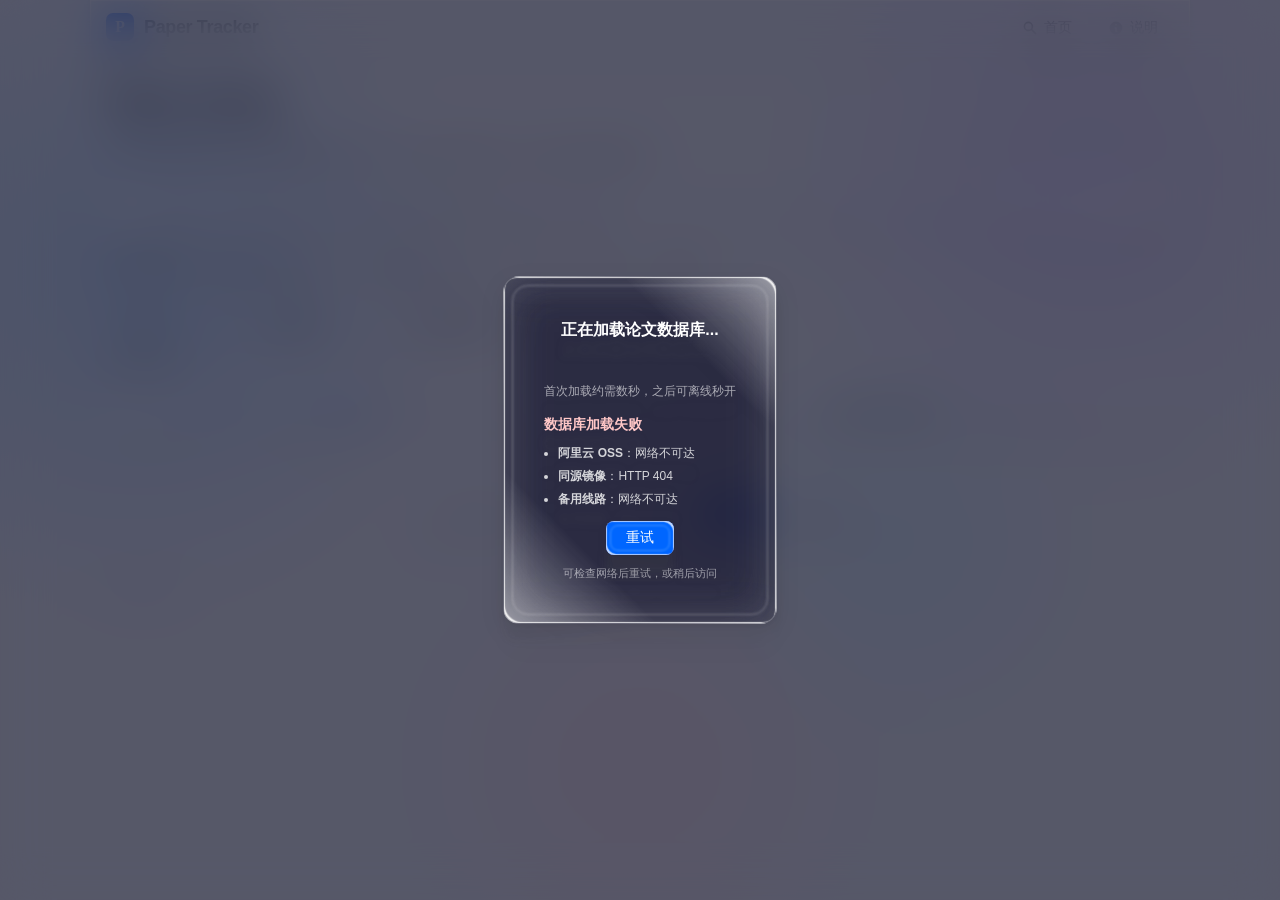
==== index.html @ 7fb20502 "ui: fix reset button layout, always show full abstracts, remove export - reset & bilingual buttons n" ====
<!doctype html>
<html lang="zh">
<head>
  <meta charset="utf-8" />
  <title>Paper Tracker</title>
  <meta name="viewport" content="width=device-width, initial-scale=1" />
  <meta name="description" content="Nature 系列期刊论文聚合检索平台" />
  <meta name="theme-color" content="#e4e9f2" media="(prefers-color-scheme: light)" />
  <meta name="theme-color" content="#0f172a" media="(prefers-color-scheme: dark)" />
  <link rel="icon" href="./favicon.svg" type="image/svg+xml" />
  <link rel="manifest" href="./manifest.webmanifest" />
  <link rel="stylesheet" href="styles.css" />
</head>
<body>
  <!-- Database Loading Overlay -->
  <div id="db-loading-overlay" class="db-loading-overlay" aria-live="assertive">
    <div class="db-loading-card">
      <div class="db-loading-spinner"></div>
      <p class="db-loading-text">正在加载论文数据库...</p>
      <p id="db-loading-progress" class="db-loading-progress"></p>
      <p class="db-loading-hint">首次加载约需数秒，之后可离线秒开</p>
      <div id="db-load-error" class="db-load-error" hidden>
        <p class="db-load-error-title">数据库加载失败</p>
        <ul id="db-load-error-list" class="db-load-error-list"></ul>
        <button id="db-retry" class="btn-primary-outline">重试</button>
        <p class="db-load-error-hint">可检查网络后重试，或稍后访问</p>
      </div>
    </div>
  </div>

  <nav class="top-nav">
    <div class="nav-brand">
      <svg class="nav-logo" viewBox="0 0 32 32" width="28" height="28" aria-hidden="true">
        <rect width="32" height="32" rx="8" fill="#2563eb"/>
        <text x="50%" y="55%" dominant-baseline="middle" text-anchor="middle"
              fill="white" font-family="Georgia,serif" font-size="18" font-weight="bold">P</text>
      </svg>
      <span class="nav-title">Paper Tracker</span>
    </div>
    <div class="nav-tabs">
      <button class="tab active" data-target="search">
        <svg class="tab-icon" viewBox="0 0 20 20" width="16" height="16" fill="currentColor">
          <path d="M8 4a4 4 0 100 8 4 4 0 000-8zM2 8a6 6 0 1110.89 3.476l4.817 4.817a1 1 0 01-1.414 1.414l-4.816-4.816A6 6 0 012 8z"/>
        </svg>
        首页
      </button>
      <button class="tab" data-target="about">
        <svg class="tab-icon" viewBox="0 0 20 20" width="16" height="16" fill="currentColor">
          <path fill-rule="evenodd" d="M18 10a8 8 0 11-16 0 8 8 0 0116 0zm-7-4a1 1 0 11-2 0 1 1 0 012 0zM9 9a1 1 0 000 2v3a1 1 0 001 1h1a1 1 0 100-2v-3a1 1 0 00-1-1H9z" clip-rule="evenodd"/>
        </svg>
        说明
      </button>
    </div>
  </nav>

  <section id="search" class="tab-content active">
    <header class="search-header">
      <div class="header-top">
        <div class="header-title-group">
          <h1 class="header-title">Paper Tracker</h1>
          <span class="header-subtitle">Nature 系列期刊论文聚合检索</span>
          <span class="header-subtitle">（基于 Nature RSS feed，数据自 2025 年 8 月 13 日起持续更新，暂不包含更早期文献。）</span>
        </div>
        <div class="header-actions">
          <div id="db-updated" class="db-updated" aria-live="polite"></div>
        </div>
      </div>

      <div class="controls">
        <!-- Row 1: Search Input -->
        <div class="row row-search">
          <div class="search-input-wrapper">
            <svg class="search-icon" viewBox="0 0 20 20" width="18" height="18" fill="#94a3b8">
              <path d="M8 4a4 4 0 100 8 4 4 0 000-8zM2 8a6 6 0 1110.89 3.476l4.817 4.817a1 1 0 01-1.414 1.414l-4.816-4.816A6 6 0 012 8z"/>
            </svg>
            <input id="q" type="search" placeholder="搜索论文：标题、摘要、DOI（多个关键词用空格或逗号分隔，取交集）" />
            <button id="reset" class="btn-reset" title="清空关键词" aria-label="清空关键词">
              <svg viewBox="0 0 20 20" width="16" height="16" fill="currentColor">
                <path fill-rule="evenodd" d="M10 18a8 8 0 100-16 8 8 0 000 16zM8.707 7.293a1 1 0 00-1.414 1.414L8.586 10l-1.293 1.293a1 1 0 101.414 1.414L10 11.414l1.293 1.293a1 1 0 001.414-1.414L11.414 10l1.293-1.293a1 1 0 00-1.414-1.414L10 8.586 8.707 7.293z" clip-rule="evenodd"/>
              </svg>
            </button>
          </div>
        </div>

        <!-- Row 2: Date Filters -->
        <div class="row row-date">
          <span class="filter-hint">发表日期区间</span>
          <div class="filter-date-group">
            <input id="date_from" type="date" aria-label="起始日期" />
            <span class="date-separator">&mdash;</span>
            <input id="date_to" type="date" aria-label="终止日期" />
          </div>
          <div class="quick-range" role="group" aria-label="快捷时间筛选">
            <button class="btn range-btn" data-range="3d">近3天</button>
            <button class="btn range-btn" data-range="7d">近7天</button>
            <button class="btn range-btn" data-range="30d">近30天</button>
          </div>
        </div>

        <!-- Row 3: Select Filters -->
        <div class="row row-filters">
          <select id="journal" class="filter-select">
            <option value="">全部期刊</option>
          </select>
          <select id="type-selector" class="filter-select">
            <option value="">全部类型</option>
          </select>
          <select id="sort" class="filter-select" aria-label="排序方式">
            <option value="date-desc">最新发表在前</option>
            <option value="date-asc">最早发表在前</option>
          </select>
        </div>

        <!-- Row 4: Tag Filters -->
        <div class="row row-tags">
          <span class="filter-hint">按 tag 筛选：</span>
          <div id="tag-buttons" class="tag-buttons" role="group" aria-label="tag 筛选（可多选）"></div>
        </div>

        <!-- Row 5: Reset + Bilingual -->
        <div class="row row-reset">
          <button id="bilingual-toggle-float" class="btn-bilingual-full" aria-pressed="false" title="切换中英双语显示">
            <svg viewBox="0 0 20 20" width="16" height="16" fill="currentColor">
              <path d="M7.75 2a.75.75 0 01.75.75V7h4.5a.75.75 0 010 1.5h-4.5v1.25a.75.75 0 01-1.5 0V8.5H2.75a.75.75 0 010-1.5H7V2.75A.75.75 0 017.75 2zm4.5 9a.75.75 0 01.75.75V17h1.25a.75.75 0 010 1.5H13.5v1.25a.75.75 0 01-1.5 0V18.5H11a.75.75 0 010-1.5h1v-5.25a.75.75 0 01.75-.75z"/>
            </svg>
            <span>双语：关</span>
          </button>
          <button id="reset-all" class="btn-reset-all" title="清空所有筛选条件">重置所有筛选条件</button>
        </div>
      </div>
    </header>

    <main>
      <div id="stats"></div>
      <div id="list"></div>
      <div id="search-loading" class="search-loading" hidden>
        <div class="search-loading-spinner"></div>
      </div>
      <div id="empty-state" class="empty-state" hidden>
        <svg class="empty-state-icon" viewBox="0 0 64 64" width="64" height="64">
          <circle cx="32" cy="28" r="16" fill="none" stroke="#94a3b8" stroke-width="2"/>
          <line x1="44" y1="40" x2="56" y2="52" stroke="#94a3b8" stroke-width="2" stroke-linecap="round"/>
          <line x1="24" y1="28" x2="40" y2="28" stroke="#94a3b8" stroke-width="2" stroke-linecap="round"/>
        </svg>
        <p class="empty-state-title">未找到匹配的论文</p>
        <p class="empty-state-hint">请尝试调整关键词、日期范围或筛选项</p>
        <button id="empty-reset" class="btn-primary-outline">重置筛选条件</button>
      </div>
      <div class="pager" role="navigation" aria-label="分页导航">
        <button id="prev" class="pager-btn" aria-label="上一页">
          <svg viewBox="0 0 20 20" width="16" height="16" fill="currentColor">
            <path fill-rule="evenodd" d="M12.707 5.293a1 1 0 010 1.414L9.414 10l3.293 3.293a1 1 0 01-1.414 1.414l-4-4a1 1 0 010-1.414l4-4a1 1 0 011.414 0z" clip-rule="evenodd"/>
          </svg>
          上一页
        </button>
        <div class="pager-info">
          <span id="pageinfo">第 1 页</span>
          <span id="pagecount">/ 共 1 页</span>
        </div>
        <div class="pager-goto">
          <input id="goto-page" type="number" min="1" step="1" placeholder="页码" aria-label="输入页码" />
          <button id="goto-btn" class="pager-goto-btn">跳转</button>
        </div>
        <button id="next" class="pager-btn" aria-label="下一页">
          下一页
          <svg viewBox="0 0 20 20" width="16" height="16" fill="currentColor">
            <path fill-rule="evenodd" d="M7.293 14.707a1 1 0 010-1.414L10.586 10 7.293 6.707a1 1 0 011.414-1.414l4 4a1 1 0 010 1.414l-4 4a1 1 0 01-1.414 0z" clip-rule="evenodd"/>
          </svg>
        </button>
      </div>
    </main>
  </section>

  <section id="about" class="tab-content">
    <header class="search-header">
      <h1 class="header-title">说明</h1>
    </header>
    <main class="about-main">

      <p><strong>Paper Tracker</strong> 是一个快速浏览最新学术论文的平台。</p>

      <p>后台每天 06:00 自动检查目标期刊的 <code>RSS</code> 订阅，抓取、翻译新论文并写入数据库（压缩后约 9 MB）。</p>

      <p>标题和摘要的翻译由 <code>qwen-flash</code> 模型完成（<code>https://dashscope.aliyuncs.com/compatible-mode/v1</code>）。</p>

      <p>数据获取与更新机制开源于 <a href="https://github.com/hehuifeng/Nature_task_generate">hehuifeng/Nature_task_generate</a>，站点代码在 <a href="https://github.com/hehuifeng/rss_site">hehuifeng/rss_site</a>。数据库经阿里云 OSS 分发，浏览器本地缓存，支持离线访问。</p>

      <p>您可以通过关键词、期刊、日期、标签等条件检索，支持中英双语显示，筛选状态可分享（见地址栏）。</p>

      <h2>每天检查的 RSS 列表</h2>

      <ul class="feed-list">
        <li>Nature: <code>https://www.nature.com/nature.rss</code></li>
        <li>Nature Cancer: <code>https://www.nature.com/natcancer.rss</code></li>
        <li>Nature Methods: <code>https://www.nature.com/nmeth.rss</code></li>
        <li>Nature Protocols: <code>https://www.nature.com/nprot.rss</code></li>
        <li>Nature Biotechnology: <code>https://www.nature.com/nbt.rss</code></li>
        <li>Nature communications: <code>https://www.nature.com/ncomms.rss</code></li>
        <li>Nature Machine Intelligence: <code>https://www.nature.com/natmachintell.rss</code></li>
        <li>Nature Computational Science: <code>https://www.nature.com/natcomputsci.rss</code></li>
        <li>Nature Reviews Molecular Cell Biology: <code>https://www.nature.com/nrm.rss</code></li>
        <li>Nature Reviews Genetics: <code>https://www.nature.com/nrg.rss</code></li>
        <li>Nature Reviews Cancer: <code>https://www.nature.com/nrc.rss</code></li>
      </ul>
      <p>（如果您有感兴趣的其他期刊的 RSS 源，欢迎提交 <a href="https://github.com/hehuifeng/rss_site/issues">issue</a>）</p>

      <h2>标签与关键词</h2>
      <p class="tag-note">系统会根据标题与摘要中的关键词自动生成标签，用于初步分类与筛选。由于采用自动匹配，标签仅供参考，不能替代人工精细标注。</p>

      <ul class="tag-keys">
        <li><strong>生命科学：</strong>
          <pre class="keywords">genome; genomic; transcriptome; metagenome; proteome; cellular; stem cell; tissue; organ; neuron; neuro; protein; rna; mrna; dna; immun; immune; immunology; virus; viral; cancer; tumor; oncology; pathway; biology; biological; biomed; biomedical; life science; biochemistry; molecular; clinical trial; patient; disease; therapy</pre>
        </li>
        <li><strong>人工智能：</strong>
          <pre class="keywords">ai; artificial intelligence; machine learning; ml; deep learning; dl; neural network; cnn; rnn; gan; gpt; transformer; bert; llm; foundation model; reinforcement learning; rl; q-learning; self-supervised; supervised learning; unsupervised learning; few-shot; zero-shot; transfer learning; representation learning; backpropagation; computer vision; image recognition; object detection; segmentation; natural language processing; nlp; language model; speech recognition; recommendation system; knowledge graph; ai agent; autonomous; multi-agent</pre>
        </li>
        <li><strong>3D打印和增材制造：</strong>
          <pre class="keywords">3d print; 3d-print; additive manufacturing; rapid prototyping; fused deposition modeling; fdm; fused filament fabrication; fff; stereolithography; sla; selective laser sintering; sls; powder bed; binder jetting; direct energy deposition; ded; electron beam melting; ebm; inkjet printing; bioprinting; bio-printing; extrusion printing; laser melting; metal printing; metal additive</pre>
        </li>
      </ul>

      <h2>快捷键</h2>
      <p class="tag-note"><code>/</code> 聚焦搜索框 · <code>←</code> / <code>→</code> 翻页 · <code>Esc</code> 之外的键盘习惯与浏览器一致</p>
    </main>
  </section>

  <footer>
    <div id="site-stats" class="site-stats" aria-live="polite">正在加载统计...</div>
  </footer>

  <!-- 回到顶部按钮（滚动后出现） -->
  <button id="back-to-top" class="fab fab-top" aria-label="回到顶部">
    <svg viewBox="0 0 20 20" width="18" height="18" fill="currentColor">
      <path fill-rule="evenodd" d="M14.707 12.707a1 1 0 01-1.414 0L10 9.414l-3.293 3.293a1 1 0 01-1.414-1.414l4-4a1 1 0 011.414 0l4 4a1 1 0 010 1.414z" clip-rule="evenodd"/>
    </svg>
  </button>

  <script src="./sql-wasm.js"></script>
  <script src="app.js"></script>
  <script>
    document.querySelectorAll('.tab').forEach(btn => {
      btn.addEventListener('click', () => {
        document.querySelectorAll('.tab').forEach(b => b.classList.remove('active'));
        btn.classList.add('active');
        document.querySelectorAll('.tab-content').forEach(sec => sec.classList.remove('active'));
        const target = document.getElementById(btn.dataset.target);
        if (target) target.classList.add('active');
        // tab 状态进 URL(由 runSearch 的收口同步负责 query,这里仅切换后触发一次回写)
        if (typeof window.__syncTab === 'function') window.__syncTab();
      });
    });
  </script>
  <script>
    // Service Worker:壳与数据库缓存(离线可用/回访秒开)
    if ('serviceWorker' in navigator) {
      navigator.serviceWorker.register('./sw.js').catch(() => {});
      navigator.serviceWorker.addEventListener('message', (e) => {
        if (e.data && e.data.type === 'PT_DB_UPDATED') window.__showDbUpdateToast && window.__showDbUpdateToast();
      });
    }
  </script>
</body>
</html>
---- styles.css ----
/* ===== Design Tokens ===== */
:root {
  --maxw: 1100px;
  --radius-sm: 8px;
  --radius-md: 12px;
  --radius-lg: 16px;
  --radius-pill: 999px;

  /* Primary */
  --primary: #2563eb;
  --primary-light: #3b82f6;
  --primary-dark: #1d4ed8;
  --primary-bg: rgba(37,99,235,0.12);
  --primary-border: rgba(59,130,246,0.35);

  /* Neutral */
  --text-primary: #1e293b;
  --text-secondary: #475569;
  --text-tertiary: #94a3b8;

  /* Glass Core */
  --glass-blur: 24px;
  --glass-blur-sm: 18px;
  --glass-blur-card: 14px;   /* 列表卡片用更轻的模糊,降低移动端合成开销 */
  --glass-gradient: linear-gradient(
    45deg,
    rgba(255,255,255,0.45) 0%,
    transparent 25%,
    transparent 75%,
    rgba(255,255,255,0.45) 100%
  );
  --glass-surface: rgba(255,255,255,0.7);
  --glass-shadow-diagonal:
    inset 2px -2px 1px -1px rgba(255,255,255,0.7),
    inset -2px 2px 1px -1px rgba(255,255,255,0.7),
    inset 6px -6px 1px -6px rgba(255,255,255,0.25),
    inset -6px 6px 1px -6px rgba(255,255,255,0.25),
    inset 0 0 3px rgba(0,0,0,0.15),
    0 4px 12px rgba(0,0,0,0.06),
    0 1px 3px rgba(0,0,0,0.04);
  --glass-shadow-hover:
    inset 2px -2px 1px -1px rgba(255,255,255,0.8),
    inset -2px 2px 1px -1px rgba(255,255,255,0.8),
    inset 6px -6px 1px -6px rgba(255,255,255,0.35),
    inset -6px 6px 1px -6px rgba(255,255,255,0.35),
    inset 0 0 2px rgba(0,0,0,0.1),
    0 8px 24px rgba(0,0,0,0.1),
    0 2px 6px rgba(0,0,0,0.05);
  --glass-border: 1px double rgba(255,255,255,0.25);
  --glass-border-light: 1px double rgba(255,255,255,0.45);
  --glass-filter: drop-shadow(0 20px 4px rgba(80,80,80,0.1)) saturate(1.3);
  --focus-border: rgba(37,99,235,0.45);

  /* Functional */
  --success: #059669;
  --warning: #d97706;
  --error: #dc2626;

  /* Transitions */
  --transition-fast: 150ms ease;
  --transition-base: 200ms ease;
  --transition-slow: 300ms ease;
}

/* ===== Reset & Base ===== */
* { box-sizing: border-box; }
html, body { height: 100%; }
body {
  margin: 0;
  font-family: -apple-system, BlinkMacSystemFont, "Segoe UI", Roboto, Helvetica, Arial,
               "PingFang SC", "Hiragino Sans GB", "Microsoft YaHei", sans-serif;
  color: var(--text-primary);
  background: #e4e9f2;
  background-image:
    radial-gradient(ellipse 500px 500px at 10% 30%, rgba(147,197,253,0.5) 0%, transparent 70%),
    radial-gradient(ellipse 450px 450px at 85% 20%, rgba(196,181,253,0.45) 0%, transparent 70%),
    radial-gradient(ellipse 350px 350px at 50% 85%, rgba(252,205,218,0.35) 0%, transparent 70%),
    radial-gradient(ellipse 300px 300px at 70% 60%, rgba(167,223,250,0.3) 0%, transparent 70%);
  background-attachment: fixed;
  line-height: 1.6;
  -webkit-font-smoothing: antialiased;
  -moz-osx-font-smoothing: grayscale;
}

/* ===== Top Navigation ===== */
.top-nav {
  position: sticky;
  top: 0;
  z-index: 100;
  display: flex;
  align-items: center;
  justify-content: space-between;
  padding: 0 16px;
  height: 56px;
  background: linear-gradient(
    45deg,
    rgba(255,255,255,0.3) 0%,
    transparent 25%,
    transparent 75%,
    rgba(255,255,255,0.3) 100%
  );
  backdrop-filter: blur(28px);
  -webkit-backdrop-filter: blur(28px);
  border: none;
  border-bottom: 1px solid rgba(255,255,255,0.2);
  box-shadow:
    inset 2px -2px 1px -1px rgba(255,255,255,0.8),
    inset -2px 2px 1px -1px rgba(255,255,255,0.8),
    inset 6px -6px 1px -6px rgba(255,255,255,0.3),
    inset -6px 6px 1px -6px rgba(255,255,255,0.3),
    inset 0 0 1px rgba(0,0,0,0.1),
    0 2px 8px rgba(0,0,0,0.06);
  filter: var(--glass-filter);
  max-width: var(--maxw);
  margin: 0 auto;
}
.nav-brand {
  display: flex;
  align-items: center;
  gap: 10px;
}
.nav-logo { flex-shrink: 0; }
.nav-title {
  font-size: 18px;
  font-weight: 700;
  color: var(--text-primary);
  letter-spacing: -0.02em;
}
.nav-tabs { display: flex; gap: 4px; }
.tab {
  display: inline-flex;
  align-items: center;
  gap: 6px;
  background: transparent;
  border: none;
  padding: 8px 16px;
  font-size: 14px;
  font-weight: 500;
  cursor: pointer;
  border-radius: var(--radius-sm);
  color: var(--text-secondary);
  transition: color var(--transition-fast), background var(--transition-fast);
}
.tab:hover {
  color: var(--text-primary);
  background: rgba(255,255,255,0.08);
}
.tab.active {
  color: var(--text-primary);
  background: rgba(255,255,255,0.12);
}
.tab-icon {
  width: 16px;
  height: 16px;
  opacity: 0.6;
}
.tab.active .tab-icon { opacity: 1; }

.tab-content { display: none; }
.tab-content.active { display: block; }

/* ===== About Page ===== */
.about-main {
  max-width: var(--maxw);
  margin: 0 auto;
  padding: 24px 16px;
  line-height: 1.7;
  color: var(--text-secondary);
}
.about-main p { margin-bottom: 1em; }
.about-main h2 {
  font-size: 16px;
  font-weight: 600;
  color: var(--text-primary);
  margin: 28px 0 8px;
}
.about-main ul {
  margin: 0 0 1em 1.2em;
  padding-left: 1.2em;
}
.about-main .tag-note {
  font-size: 14px;
  color: var(--text-tertiary);
  margin-bottom: 8px;
}
.about-main pre.keywords {
  white-space: pre-wrap;
  word-break: break-word;
  background: var(--glass-gradient);
  backdrop-filter: blur(var(--glass-blur-sm));
  -webkit-backdrop-filter: blur(var(--glass-blur-sm));
  padding: 10px 12px;
  border-radius: var(--radius-sm);
  font-size: 13px;
  margin-top: 4px;
  border: var(--glass-border);
  box-shadow:
    inset 1px -1px 1px -1px rgba(255,255,255,0.7),
    inset -1px 1px 1px -1px rgba(255,255,255,0.7),
    inset 0 0 1px rgba(0,0,0,0.08),
    0 2px 6px rgba(0,0,0,0.05);
  filter: var(--glass-filter);
}
.about-main ul.tag-keys > li { margin-bottom: 12px; }

/* ===== Search Header ===== */
.search-header {
  max-width: var(--maxw);
  margin: 0 auto;
  padding: 24px 16px 0;
}
.header-top {
  display: flex;
  align-items: flex-end;
  justify-content: space-between;
  gap: 16px;
  margin-bottom: 20px;
}
.header-title-group {
  display: flex;
  flex-direction: column;
  gap: 4px;
}
.header-title {
  margin: 0;
  font-size: 28px;
  font-weight: 800;
  color: var(--text-primary);
  letter-spacing: -0.03em;
  line-height: 1.2;
}
.header-subtitle {
  font-size: 14px;
  color: var(--text-secondary);
  font-weight: 400;
}
.db-updated {
  color: var(--text-secondary);
  font-size: 12px;
  white-space: nowrap;
  flex-shrink: 0;
}
.today-badge {
  display: inline-block;
  margin-left: 6px;
  padding: 1px 8px;
  border-radius: var(--radius-pill);
  background: rgba(5,150,105,0.12);
  color: var(--success);
  font-size: 11px;
  font-weight: 600;
}

/* ===== Controls Layout ===== */
.controls {
  display: flex;
  flex-direction: column;
  gap: 14px;
}

/* Row 1: Search Input */
.search-input-wrapper {
  position: relative;
  display: flex;
  align-items: center;
}
.search-icon {
  position: absolute;
  left: 14px;
  pointer-events: none;
  flex-shrink: 0;
}
.search-input-wrapper #q {
  width: 100%;
  height: 48px;
  padding: 0 44px 0 42px;
  font-size: 15px;
  background: var(--glass-gradient);
  backdrop-filter: blur(var(--glass-blur-sm));
  -webkit-backdrop-filter: blur(var(--glass-blur-sm));
  color: var(--text-primary);
  border: var(--glass-border);
  border-radius: var(--radius-md);
  box-shadow: var(--glass-shadow-diagonal);
  filter: var(--glass-filter);
  transition: border-color var(--transition-fast), box-shadow var(--transition-fast);
}
/* 隐藏 WebKit 原生清除按钮(与自定义 #reset 重叠) */
.search-input-wrapper #q::-webkit-search-cancel-button,
.search-input-wrapper #q::-webkit-search-decoration {
  -webkit-appearance: none;
  appearance: none;
  display: none;
}
.search-input-wrapper #q:focus {
  outline: none;
  border-color: var(--focus-border);
  box-shadow: var(--glass-shadow-hover);
}
.search-input-wrapper #q::placeholder {
  color: var(--text-tertiary);
}
.btn-reset {
  position: absolute;
  right: 8px;
  width: 32px;
  height: 32px;
  border: none;
  border-radius: var(--radius-sm);
  background: transparent;
  color: var(--text-tertiary);
  cursor: pointer;
  display: flex;
  align-items: center;
  justify-content: center;
  transition: background var(--transition-fast), color var(--transition-fast);
}
.btn-reset:hover {
  background: rgba(255,255,255,0.2);
  color: var(--text-secondary);
}

/* Row 2: Filters */
.row-filters {
  display: flex;
  flex-wrap: wrap;
  gap: 10px;
  align-items: center;
}
.filter-select {
  height: 40px;
  padding: 0 32px 0 12px;
  font-size: 13px;
  background: var(--glass-gradient);
  backdrop-filter: blur(var(--glass-blur-sm));
  -webkit-backdrop-filter: blur(var(--glass-blur-sm));
  color: var(--text-primary);
  cursor: pointer;
  appearance: none;
  background-image: url("data:image/svg+xml,%3Csvg xmlns='http://www.w3.org/2000/svg' width='12' height='12' viewBox='0 0 20 20' fill='%2394a3b8'%3E%3Cpath fill-rule='evenodd' d='M5.293 7.293a1 1 0 011.414 0L10 10.586l3.293-3.293a1 1 0 111.414 1.414l-4 4a1 1 0 01-1.414 0l-4-4a1 1 0 010-1.414z' clip-rule='evenodd'/%3E%3C/svg%3E");
  background-repeat: no-repeat;
  background-position: right 10px center;
  min-width: 140px;
  border: var(--glass-border);
  border-radius: var(--radius-sm);
  box-shadow: var(--glass-shadow-diagonal);
  filter: var(--glass-filter);
  transition: border-color var(--transition-fast), box-shadow var(--transition-fast);
}
.filter-select:focus {
  outline: none;
  border-color: var(--focus-border);
  box-shadow: var(--glass-shadow-hover);
}

.filter-date-group {
  display: inline-flex;
  align-items: center;
  gap: 6px;
}
.filter-date-group input[type="date"] {
  height: 40px;
  padding: 0 10px;
  font-size: 13px;
  background: var(--glass-gradient);
  backdrop-filter: blur(var(--glass-blur-sm));
  -webkit-backdrop-filter: blur(var(--glass-blur-sm));
  color: var(--text-primary);
  font-variant-numeric: tabular-nums;
  border: var(--glass-border);
  border-radius: var(--radius-sm);
  box-shadow: var(--glass-shadow-diagonal);
  filter: var(--glass-filter);
  transition: border-color var(--transition-fast), box-shadow var(--transition-fast);
}
.filter-date-group input[type="date"]:focus {
  outline: none;
  border-color: var(--focus-border);
  box-shadow: var(--glass-shadow-hover);
}
.date-separator {
  color: var(--text-secondary);
  font-size: 14px;
}

.quick-range { display: inline-flex; gap: 8px; flex-wrap: nowrap; }
.range-btn {
  height: 40px !important;
  padding: 0 14px !important;
  font-size: 13px !important;
  line-height: 38px !important;
  border-radius: var(--radius-sm) !important;
  background: var(--glass-gradient) !important;
  backdrop-filter: blur(var(--glass-blur-sm)) !important;
  -webkit-backdrop-filter: blur(var(--glass-blur-sm)) !important;
  border: var(--glass-border) !important;
  color: var(--text-secondary) !important;
  white-space: nowrap;
  box-shadow: var(--glass-shadow-diagonal) !important;
  filter: var(--glass-filter) !important;
  transition: all var(--transition-fast) !important;
  position: relative;
}
.range-btn::after {
  content: '' !important;
  position: absolute !important;
  inset: 4px !important;
  border-radius: inherit !important;
  border: 1px solid rgba(255,255,255,0.15) !important;
  filter: blur(1px) !important;
  pointer-events: none !important;
}
.range-btn:hover {
  background: linear-gradient(45deg,
    rgba(37,99,235,0.12) 0%,
    rgba(37,99,235,0.06) 25%,
    rgba(37,99,235,0.06) 75%,
    rgba(37,99,235,0.12) 100%) !important;
  border-color: var(--primary-border) !important;
  color: var(--primary) !important;
}
.range-btn:active,
.range-btn.active {
  background: var(--primary) !important;
  border: none !important;
  color: #fff !important;
  box-shadow:
    inset 2px -2px 1px -1px rgba(255,255,255,0.5),
    inset -2px 2px 1px -1px rgba(255,255,255,0.5),
    inset 0 0 1px rgba(0,0,0,0.2),
    0 4px 12px rgba(37,99,235,0.3) !important;
}

/* Row 3: Tag buttons */
.row-tags {
  display: flex;
  flex-wrap: wrap;
  align-items: center;
  gap: 8px;
}
.tag-buttons {
  display: flex;
  flex-wrap: wrap;
  gap: 8px;
}
.tag-btn {
  border-radius: var(--radius-pill);
  border: var(--glass-border);
  background: var(--glass-gradient);
  backdrop-filter: blur(var(--glass-blur-sm));
  -webkit-backdrop-filter: blur(var(--glass-blur-sm));
  padding: 7px 16px;
  min-width: 56px;
  display: inline-flex;
  align-items: center;
  justify-content: center;
  font-size: 13px;
  font-weight: 500;
  line-height: normal;
  color: var(--text-secondary);
  box-shadow: var(--glass-shadow-diagonal);
  filter: var(--glass-filter);
  transition: all var(--transition-fast);
  position: relative;
}
.tag-btn::after {
  content: '';
  position: absolute;
  inset: 4px;
  border-radius: inherit;
  border: 1px solid rgba(255,255,255,0.25);
  filter: blur(1px);
  pointer-events: none;
}
.tag-btn:hover {
  border-color: var(--tag-bg, var(--primary-border));
  color: var(--text-primary);
  transform: translateY(-1px);
  box-shadow: var(--glass-shadow-hover);
}
.tag-btn.is-active {
  border: none;
  background: var(--tag-bg);
  backdrop-filter: none;
  color: #fff;
  box-shadow:
    inset 2px -2px 1px -1px rgba(255,255,255,0.45),
    inset -2px 2px 1px -1px rgba(255,255,255,0.45),
    inset 0 0 2px rgba(0,0,0,0.2),
    0 4px 12px rgba(0,0,0,0.18);
  filter: none;
}
.tag-btn.is-active::after { display: none; }
.tag-btn.is-active:hover {
  transform: translateY(-1px);
  box-shadow:
    inset 2px -2px 1px -1px rgba(255,255,255,0.45),
    inset -2px 2px 1px -1px rgba(255,255,255,0.45),
    inset 0 0 2px rgba(0,0,0,0.2),
    0 6px 16px rgba(0,0,0,0.22);
}

/* ===== Results ===== */
main {
  max-width: var(--maxw);
  margin: 0 auto;
  padding: 0 16px;
}
#stats {
  color: var(--text-secondary);
  font-size: 13px;
  font-weight: 500;
  margin-top: 16px;
}
#list {
  display: flex;
  flex-direction: column;
  gap: 16px;
  margin-top: 12px;
}
/* 卡片淡入动画 */
#list.fade-in .card {
  animation: cardFadeIn 300ms ease both;
}
@keyframes cardFadeIn {
  from { opacity: 0; transform: translateY(10px); }
  to   { opacity: 1; transform: translateY(0); }
}
/* 交错延迟：每张卡片依次淡入 */
#list.fade-in .card:nth-child(1)  { animation-delay: 0ms; }
#list.fade-in .card:nth-child(2)  { animation-delay: 30ms; }
#list.fade-in .card:nth-child(3)  { animation-delay: 60ms; }
#list.fade-in .card:nth-child(4)  { animation-delay: 90ms; }
#list.fade-in .card:nth-child(5)  { animation-delay: 120ms; }
#list.fade-in .card:nth-child(6)  { animation-delay: 150ms; }
#list.fade-in .card:nth-child(7)  { animation-delay: 180ms; }
#list.fade-in .card:nth-child(8)  { animation-delay: 210ms; }
#list.fade-in .card:nth-child(9)  { animation-delay: 240ms; }
#list.fade-in .card:nth-child(10) { animation-delay: 270ms; }
#list.fade-in .card:nth-child(n+11) { animation-delay: 300ms; }

/* ===== Cards (核心视觉) ===== */
.card {
  border: 1px double rgba(255,255,255,0.2);
  border-radius: var(--radius-lg);
  padding: 20px 24px;
  background: linear-gradient(
    45deg,
    var(--glass-surface) 0%,
    transparent 20%,
    transparent 80%,
    var(--glass-surface) 100%
  );
  backdrop-filter: blur(var(--glass-blur-card));
  -webkit-backdrop-filter: blur(var(--glass-blur-card));
  box-shadow: var(--glass-shadow-diagonal);
  transition:
    border-color var(--transition-base),
    box-shadow var(--transition-base),
    transform var(--transition-base),
    opacity 300ms ease,
    height 400ms cubic-bezier(0.34, 1.56, 0.64, 1);
  position: relative;
  overflow: hidden;
}
/* 内层柔光环 */
.card::after {
  content: "";
  position: absolute;
  inset: 8px;
  border-radius: inherit;
  border: 1px solid rgba(255,255,255,0.35);
  filter: blur(1px);
  pointer-events: none;
  z-index: 0;
}
/* 底部深度暗环 */
.card::before {
  content: "";
  position: absolute;
  z-index: 0;
  bottom: 15%;
  left: 50%;
  transform: translateX(-50%);
  width: 85%;
  height: 50%;
  border-radius: inherit;
  border: 1px solid rgba(0,0,0,0.04);
  filter: blur(12px);
  pointer-events: none;
}
/* 顶部高光线 */
.card > * { position: relative; z-index: 1; }

.card:hover {
  border-color: var(--primary-border);
  box-shadow: var(--glass-shadow-hover);
  transform: translateY(-2px);
}

.title {
  font-size: 16px;
  font-weight: 600;
  color: var(--text-primary);
  margin: 0 0 8px;
  line-height: 1.5;
  transition: color var(--transition-fast);
}
.card:hover .title { color: var(--primary); }

.meta {
  display: flex;
  flex-wrap: wrap;
  gap: 6px 16px;
  align-items: center;
  color: var(--text-tertiary);
  font-size: 12px;
  margin-bottom: 8px;
}
.meta strong {
  color: var(--text-secondary);
  font-weight: 500;
}
.meta a {
  color: var(--primary);
  text-decoration: none;
  font-weight: 500;
}
.meta a:hover { text-decoration: underline; }

.abs {
  color: var(--text-secondary);
  font-size: 14px;
  line-height: 1.7;
  margin-top: 8px;
}

.badge {
  display: inline-flex;
  align-items: center;
  padding: 2px 8px;
  background: var(--primary-bg);
  border-radius: var(--radius-pill);
  font-size: 11px;
  font-weight: 600;
  color: var(--primary);
  letter-spacing: 0.02em;
}
.doi-group {
  display: inline-flex;
  align-items: center;
  gap: 4px;
}
.copy-doi {
  padding: 2px 8px;
  font-size: 11px;
  border: none;
  border-radius: var(--radius-pill);
  background: var(--primary-bg);
  color: var(--primary);
  cursor: pointer;
  transition: background var(--transition-fast);
}
.copy-doi:hover { background: rgba(37,99,235,0.2); }
.copy-doi.copied { background: rgba(5,150,105,0.15); color: var(--success); }

.tags {
  display: flex;
  flex-wrap: wrap;
  gap: 6px;
  margin: 8px 0;
}
.tag-chip {
  display: inline-flex;
  align-items: center;
  padding: 3px 10px;
  border-radius: var(--radius-pill);
  font-size: 12px;
  font-weight: 500;
  color: #fff;
  background: var(--tag-bg, #64748b);
  box-shadow: 0 1px 4px rgba(0,0,0,0.15), inset 1px 1px 1px rgba(255,255,255,0.2);
}

/* ===== Bilingual Text ===== */
.t-en, .a-en { opacity: .85; }
.t-cn + .t-en, .a-cn + .a-en { margin-top: .25rem; }
.t-en + .t-cn, .a-en + .a-cn { margin-top: .50rem; }

/* 双语切换时中文文字丝滑入场 */
#list.bilingual-anim .t-cn,
#list.bilingual-anim .a-cn {
  animation: textReveal 380ms cubic-bezier(0.22, 1, 0.36, 1) both;
  animation-delay: 40ms;
}
@keyframes textReveal {
  from { opacity: 0; transform: translateY(-10px); }
  to   { opacity: 1; transform: translateY(0); }
}

/* ===== Pagination ===== */
.pager {
  display: flex;
  align-items: center;
  justify-content: center;
  gap: 12px;
  margin: 32px 0;
  padding: 16px 0;
  border-top: 1px double rgba(51,51,51,0.04);
}
.pager-btn {
  display: inline-flex;
  align-items: center;
  gap: 6px;
  height: 40px;
  padding: 0 16px;
  font-size: 14px;
  font-weight: 500;
  border-radius: var(--radius-sm);
  background: var(--glass-gradient);
  backdrop-filter: blur(var(--glass-blur-sm));
  -webkit-backdrop-filter: blur(var(--glass-blur-sm));
  border: var(--glass-border);
  color: var(--text-secondary);
  cursor: pointer;
  box-shadow: var(--glass-shadow-diagonal);
  filter: var(--glass-filter);
  transition: all var(--transition-fast);
  position: relative;
}
.pager-btn::after {
  content: '';
  position: absolute;
  inset: 4px;
  border-radius: inherit;
  border: 1px solid rgba(255,255,255,0.3);
  filter: blur(1px);
  pointer-events: none;
}
.pager-btn:hover:not(:disabled) {
  background: linear-gradient(45deg,
    rgba(37,99,235,0.12) 0%,
    rgba(37,99,235,0.06) 25%,
    rgba(37,99,235,0.06) 75%,
    rgba(37,99,235,0.12) 100%);
  border-color: var(--primary-border);
  color: var(--primary);
}
.pager-btn:disabled {
  opacity: 0.4;
  cursor: not-allowed;
}
.pager-info {
  font-size: 14px;
  color: var(--text-secondary);
}
.pager-goto {
  display: flex;
  align-items: center;
  gap: 6px;
}
.pager-goto input {
  width: 64px;
  height: 36px;
  text-align: center;
  font-size: 14px;
  background: var(--glass-gradient);
  backdrop-filter: blur(var(--glass-blur-sm));
  -webkit-backdrop-filter: blur(var(--glass-blur-sm));
  border: var(--glass-border);
  border-radius: var(--radius-sm);
  color: var(--text-primary);
  box-shadow: var(--glass-shadow-diagonal);
  filter: var(--glass-filter);
  transition: border-color var(--transition-fast), box-shadow var(--transition-fast);
}
.pager-goto input:focus {
  outline: none;
  border-color: var(--focus-border);
  box-shadow: var(--glass-shadow-hover);
}
.pager-goto-btn {
  height: 36px;
  padding: 0 14px;
  font-size: 13px;
  font-weight: 500;
  border-radius: var(--radius-sm);
  border: none;
  background: var(--primary);
  color: #fff;
  cursor: pointer;
  box-shadow:
    inset 2px -2px 1px -1px rgba(255,255,255,0.4),
    inset -2px 2px 1px -1px rgba(255,255,255,0.4),
    inset 0 0 1px rgba(0,0,0,0.15),
    0 3px 8px rgba(37,99,235,0.25);
  transition: background var(--transition-fast);
}
.pager-goto-btn:hover { background: var(--primary-dark); }

/* ===== Header Actions (双语按钮) ===== */
.header-actions {
  display: flex;
  align-items: center;
  gap: 12px;
  flex-shrink: 0;
}

/* ===== 全宽双语按钮 + 重置(筛选区底部并排) ===== */
.row-reset {
  display: flex;
  gap: 10px;
}
.btn-bilingual-full {
  display: flex;
  align-items: center;
  justify-content: center;
  gap: 6px;
  width: 100%;
  height: 36px;
  padding: 0 14px;
  font-size: 13px;
  font-weight: 500;
  border: var(--glass-border);
  border-radius: var(--radius-sm);
  background: var(--glass-gradient);
  backdrop-filter: blur(var(--glass-blur-sm));
  -webkit-backdrop-filter: blur(var(--glass-blur-sm));
  color: var(--primary);
  cursor: pointer;
  box-shadow: var(--glass-shadow-diagonal);
  filter: var(--glass-filter);
  transition: all var(--transition-fast);
  position: relative;
  flex: 1;
}
.btn-bilingual-full::after {
  content: '';
  position: absolute;
  inset: 3px;
  border-radius: inherit;
  border: 1px solid rgba(255,255,255,0.3);
  filter: blur(1px);
  pointer-events: none;
}
.btn-bilingual-full:hover {
  background: linear-gradient(45deg,
    rgba(37,99,235,0.15) 0%,
    rgba(37,99,235,0.08) 25%,
    rgba(37,99,235,0.08) 75%,
    rgba(37,99,235,0.15) 100%);
  border-color: var(--primary-border);
}
.btn-bilingual-full.is-active {
  background: var(--primary);
  border: none;
  color: #fff;
  box-shadow:
    inset 2px -2px 1px -1px rgba(255,255,255,0.45),
    inset -2px 2px 1px -1px rgba(255,255,255,0.45),
    inset 0 0 1px rgba(0,0,0,0.15),
    0 3px 8px rgba(37,99,235,0.25);
  filter: none;
}
.btn-bilingual-full.is-active::after { display: none; }

/* ===== Filter Labels ===== */
.filter-hint {
  color: var(--text-secondary);
  font-size: 14px;
  white-space: nowrap;
}

/* ===== Reset Button ===== */
.btn-reset-all {
  height: 36px;
  flex: 1.2;
  padding: 0 16px;
  font-size: 13px;
  font-weight: 500;
  white-space: nowrap;
  border-radius: var(--radius-sm);
  background: var(--glass-gradient);
  backdrop-filter: blur(var(--glass-blur-sm));
  -webkit-backdrop-filter: blur(var(--glass-blur-sm));
  border: var(--glass-border);
  color: var(--text-secondary);
  cursor: pointer;
  box-shadow: var(--glass-shadow-diagonal);
  filter: var(--glass-filter);
  transition: all var(--transition-fast);
  position: relative;
}
.btn-reset-all::after {
  content: '';
  position: absolute;
  inset: 4px;
  border-radius: inherit;
  border: 1px solid rgba(255,255,255,0.3);
  filter: blur(1px);
  pointer-events: none;
}
.btn-reset-all:hover {
  background: linear-gradient(45deg,
    rgba(37,99,235,0.12) 0%,
    rgba(37,99,235,0.06) 25%,
    rgba(37,99,235,0.06) 75%,
    rgba(37,99,235,0.12) 100%);
  border-color: var(--primary-border);
  color: var(--primary);
}

/* ===== Back to Top ===== */
.fab {
  position: fixed;
  right: 20px;
  bottom: 20px;
  z-index: 1000;
  width: 44px;
  height: 44px;
  background: var(--glass-gradient);
  backdrop-filter: blur(var(--glass-blur));
  -webkit-backdrop-filter: blur(var(--glass-blur));
  border: 1px double rgba(51,51,51,0.06);
  border-radius: 50%;
  color: var(--text-secondary);
  cursor: pointer;
  display: none;
  align-items: center;
  justify-content: center;
  box-shadow: var(--glass-shadow-diagonal);
  filter: var(--glass-filter);
  transition: transform var(--transition-fast), box-shadow var(--transition-fast);
}
/* FAB 内层光环 */
.fab::after {
  content: '';
  position: absolute;
  inset: 6px;
  border-radius: inherit;
  border: 1px solid rgba(255,255,255,0.2);
  filter: blur(1px);
  pointer-events: none;
}
.fab:hover {
  color: var(--primary);
  transform: scale(1.08);
  box-shadow: var(--glass-shadow-hover);
}
.fab:active { transform: scale(0.95); }

/* ===== Loading Overlay ===== */
.db-loading-overlay {
  position: fixed;
  inset: 0;
  z-index: 9999;
  display: flex;
  align-items: center;
  justify-content: center;
  background: rgba(26,26,46,0.7);
  backdrop-filter: blur(24px);
  -webkit-backdrop-filter: blur(24px);
  transition: opacity var(--transition-slow);
}
.db-loading-overlay.hidden {
  opacity: 0;
  pointer-events: none;
}
.db-loading-card {
  text-align: center;
  padding: 40px;
  background: var(--glass-gradient);
  backdrop-filter: blur(var(--glass-blur));
  -webkit-backdrop-filter: blur(var(--glass-blur));
  border-radius: var(--radius-lg);
  border: 1px double rgba(255,255,255,0.2);
  box-shadow: var(--glass-shadow-hover);
  filter: var(--glass-filter);
  position: relative;
  color: #1e293b;
  max-width: 360px;
}
.db-loading-card::after {
  content: '';
  position: absolute;
  inset: 8px;
  border-radius: inherit;
  border: 1px solid rgba(255,255,255,0.3);
  filter: blur(1px);
  pointer-events: none;
}
.db-loading-spinner {
  width: 40px;
  height: 40px;
  border: 3px solid rgba(255,255,255,0.15);
  border-top-color: var(--primary);
  border-radius: 50%;
  margin: 0 auto 20px;
  animation: spin 0.8s linear infinite;
}
.db-loading-card.is-error .db-loading-spinner { display: none; }
@keyframes spin { to { transform: rotate(360deg); } }

.db-loading-text {
  font-size: 16px;
  font-weight: 600;
  color: #fff;
  margin: 0 0 8px;
}
.db-loading-progress {
  font-size: 13px;
  color: rgba(255,255,255,0.85);
  margin: 0 0 16px;
  min-height: 1.2em;
}
.db-loading-hint {
  font-size: 12px;
  color: rgba(255,255,255,0.6);
  margin: 0;
}

/* 加载失败(逐源错误 + 重试) */
.db-load-error {
  margin-top: 12px;
  text-align: left;
}
.db-load-error-title {
  font-size: 14px;
  font-weight: 600;
  color: #fecaca;
  margin: 0 0 8px;
}
.db-load-error-list {
  margin: 0 0 12px;
  padding-left: 1.2em;
  font-size: 12px;
  color: rgba(255,255,255,0.8);
}
.db-load-error-list li { margin-bottom: 4px; }
.db-load-error-hint {
  font-size: 11px;
  color: rgba(255,255,255,0.55);
  margin: 10px 0 0;
  text-align: center;
}
.db-load-error .btn-primary-outline {
  display: block;
  margin: 0 auto;
  height: 34px;
  background: var(--primary);
  color: #fff;
  border: none;
}

/* ===== 数据库更新 toast(SW 通知) ===== */
.update-toast {
  position: fixed;
  right: 20px;
  bottom: 76px;
  z-index: 1100;
  padding: 10px 16px;
  font-size: 13px;
  font-weight: 500;
  color: #fff;
  background: rgba(37,99,235,0.92);
  border: none;
  border-radius: var(--radius-md);
  cursor: pointer;
  box-shadow: 0 8px 24px rgba(37,99,235,0.35);
  opacity: 0;
  transform: translateY(10px);
  pointer-events: none;
  transition: opacity var(--transition-slow), transform var(--transition-slow);
}
.update-toast.show {
  opacity: 1;
  transform: translateY(0);
  pointer-events: auto;
}

/* ===== Search Loading ===== */
.search-loading {
  display: flex;
  justify-content: center;
  padding: 40px 0;
}
.search-loading[hidden] { display: none; }
.search-loading-spinner {
  width: 24px;
  height: 24px;
  border: 2px solid rgba(51,51,51,0.06);
  border-top-color: var(--primary);
  border-radius: 50%;
  animation: spin 0.6s linear infinite;
}

/* ===== Empty State ===== */
.empty-state {
  text-align: center;
  padding: 48px 16px;
}
.empty-state[hidden] { display: none; }
.empty-state-icon {
  margin: 0 auto 16px;
  opacity: 0.4;
}
.empty-state-title {
  font-size: 16px;
  font-weight: 600;
  color: var(--text-primary);
  margin: 0 0 8px;
}
.empty-state-hint {
  font-size: 14px;
  color: var(--text-tertiary);
  margin: 0 0 20px;
}
.btn-primary-outline {
  height: 40px;
  padding: 0 20px;
  font-size: 14px;
  font-weight: 500;
  border-radius: var(--radius-sm);
  border: var(--glass-border);
  background: var(--glass-gradient);
  backdrop-filter: blur(var(--glass-blur-sm));
  -webkit-backdrop-filter: blur(var(--glass-blur-sm));
  color: var(--primary);
  cursor: pointer;
  box-shadow: var(--glass-shadow-diagonal);
  filter: var(--glass-filter);
  transition: all var(--transition-fast);
  position: relative;
}
.btn-primary-outline::after {
  content: '';
  position: absolute;
  inset: 4px;
  border-radius: inherit;
  border: 1px solid rgba(255,255,255,0.3);
  filter: blur(1px);
  pointer-events: none;
}
.btn-primary-outline:hover {
  background: linear-gradient(45deg,
    rgba(37,99,235,0.15) 0%,
    rgba(37,99,235,0.08) 25%,
    rgba(37,99,235,0.08) 75%,
    rgba(37,99,235,0.15) 100%);
  border-color: var(--primary-border);
}

/* ===== Keyword Highlight ===== */
mark {
  background: rgba(254,240,138,0.8);
  padding: 0 .08em;
  border-radius: 2px;
  color: #1a1a2e;
  box-shadow: inset 0 -1px 0 rgba(0,0,0,0.05);
}

/* ===== 运行期错误兜底 ===== */
.err-box {
  white-space: pre-wrap;
  word-break: break-word;
  font-size: 12px;
  color: var(--error);
  padding: 16px;
  border: 1px solid rgba(220,38,38,0.3);
  border-radius: var(--radius-md);
  background: rgba(220,38,38,0.06);
}

/* ===== Footer ===== */
footer {
  max-width: var(--maxw);
  margin: 0 auto;
  padding: 0 16px;
}
.site-stats {
  margin-top: 8px;
  color: var(--text-tertiary);
  font-size: 12px;
}

/* ===== Dark Mode ===== */
@media (prefers-color-scheme: dark) {
  :root {
    color-scheme: dark;
    --text-primary: #e2e8f0;
    --text-secondary: #a9b6c8;
    --text-tertiary: #7c8aa0;
    --primary-bg: rgba(59,130,246,0.16);
    --primary-border: rgba(96,165,250,0.4);
    --glass-surface: rgba(148,163,184,0.10);
    --glass-gradient: linear-gradient(
      45deg,
      rgba(148,163,184,0.08) 0%,
      transparent 25%,
      transparent 75%,
      rgba(148,163,184,0.08) 100%
    );
    --glass-shadow-diagonal:
      inset 2px -2px 1px -1px rgba(255,255,255,0.06),
      inset -2px 2px 1px -1px rgba(255,255,255,0.06),
      inset 0 0 3px rgba(0,0,0,0.4),
      0 4px 12px rgba(0,0,0,0.35),
      0 1px 3px rgba(0,0,0,0.25);
    --glass-shadow-hover:
      inset 2px -2px 1px -1px rgba(255,255,255,0.08),
      inset -2px 2px 1px -1px rgba(255,255,255,0.08),
      inset 0 0 2px rgba(0,0,0,0.35),
      0 8px 24px rgba(0,0,0,0.45),
      0 2px 6px rgba(0,0,0,0.3);
    --glass-border: 1px double rgba(148,163,184,0.18);
    --focus-border: rgba(96,165,250,0.55);
  }
  body {
    background: #0b1220;
    background-image:
      radial-gradient(ellipse 500px 500px at 10% 30%, rgba(37,99,235,0.14) 0%, transparent 70%),
      radial-gradient(ellipse 450px 450px at 85% 20%, rgba(124,58,237,0.12) 0%, transparent 70%),
      radial-gradient(ellipse 350px 350px at 50% 85%, rgba(219,39,119,0.08) 0%, transparent 70%),
      radial-gradient(ellipse 300px 300px at 70% 60%, rgba(14,165,233,0.10) 0%, transparent 70%);
  }
  .top-nav {
    background: linear-gradient(45deg, rgba(148,163,184,0.10) 0%, transparent 25%, transparent 75%, rgba(148,163,184,0.10) 100%);
    border-bottom-color: rgba(148,163,184,0.14);
    box-shadow:
      inset 0 0 1px rgba(255,255,255,0.06),
      0 2px 8px rgba(0,0,0,0.4);
  }
  .tab:hover, .tab.active { background: rgba(148,163,184,0.12); }
  .card {
    border-color: rgba(148,163,184,0.16);
  }
  .card::after { border-color: rgba(255,255,255,0.08); }
  .card::before { border-color: rgba(0,0,0,0.3); }
  .btn-reset:hover { background: rgba(148,163,184,0.15); }
  .range-btn:hover, .pager-btn:hover:not(:disabled) {
    background: linear-gradient(45deg,
      rgba(59,130,246,0.18) 0%,
      rgba(59,130,246,0.08) 25%,
      rgba(59,130,246,0.08) 75%,
      rgba(59,130,246,0.18) 100%) !important;
  }
  .range-btn::after, .pager-btn::after, .tag-btn::after,
  .btn-bilingual-full::after, .btn-reset-all::after, .btn-primary-outline::after {
    border-color: rgba(255,255,255,0.08);
  }
  .db-loading-overlay { background: rgba(2,6,23,0.88); }
  .db-loading-card {
    background: linear-gradient(45deg, rgba(148,163,184,0.12) 0%, transparent 25%, transparent 75%, rgba(148,163,184,0.12) 100%);
    border-color: rgba(148,163,184,0.18);
  }
  mark {
    background: rgba(250,204,21,0.28);
    color: inherit;
  }
  .pager { border-top-color: rgba(148,163,184,0.10); }
  .fab { border-color: rgba(148,163,184,0.15); }
  .empty-state-icon path, .empty-state-icon circle, .empty-state-icon line { stroke: #7c8aa0; }
  .about-main pre.keywords {
    box-shadow:
      inset 1px -1px 1px -1px rgba(255,255,255,0.06),
      inset -1px 1px 1px -1px rgba(255,255,255,0.06),
      inset 0 0 1px rgba(0,0,0,0.3),
      0 2px 6px rgba(0,0,0,0.3);
  }
}

/* ===== Responsive ===== */
@media (max-width: 1024px) {
  .header-top {
    flex-direction: column;
    align-items: flex-start;
    gap: 8px;
  }
  .row-filters { gap: 8px; }
  .filter-select { min-width: 120px; }
}

@media (max-width: 768px) {
  :root { --maxw: 100%; }
  .top-nav { padding: 0 12px; }
  .nav-title { font-size: 16px; }
  .search-header { padding: 16px 12px 0; }
  .header-top { flex-direction: column; align-items: flex-start; gap: 8px; }
  .header-title { font-size: 22px; }
  .row-filters {
    flex-direction: column;
    align-items: stretch;
  }
  .filter-select { min-width: 0; }
  .filter-date-group { justify-content: stretch; }
  .filter-date-group input[type="date"] { flex: 1; min-width: 0; }
  .quick-range { justify-content: flex-start; }
  .card { padding: 16px; }
  .title { font-size: 15px; }
  .fab { right: 12px; bottom: 12px; }
  .row-reset { flex-direction: column-reverse; }
  .btn-bilingual-full { width: 100%; }
}

@media (max-width: 480px) {
  .header-title { font-size: 20px; }
  .search-input-wrapper #q { height: 44px; font-size: 14px; }
  .tab { padding: 8px 10px; font-size: 13px; }
  .tab-icon { display: none; }
  .range-btn { flex: 1; min-width: 0; text-align: center; justify-content: center; }
  .pager { flex-wrap: wrap; gap: 8px; }
  .pager-btn { flex: 1; justify-content: center; min-width: 0; }
  .pager-goto { width: 100%; justify-content: center; margin-top: 8px; }
  .abs { font-size: 13px; }
}

/* ===== Accessibility ===== */
@media (prefers-reduced-motion: reduce) {
  *, *::before, *::after {
    animation-duration: 0.01ms !important;
    animation-iteration-count: 1 !important;
    transition-duration: 0.01ms !important;
  }
}
:focus-visible {
  outline: 2px solid var(--primary);
  outline-offset: 2px;
}
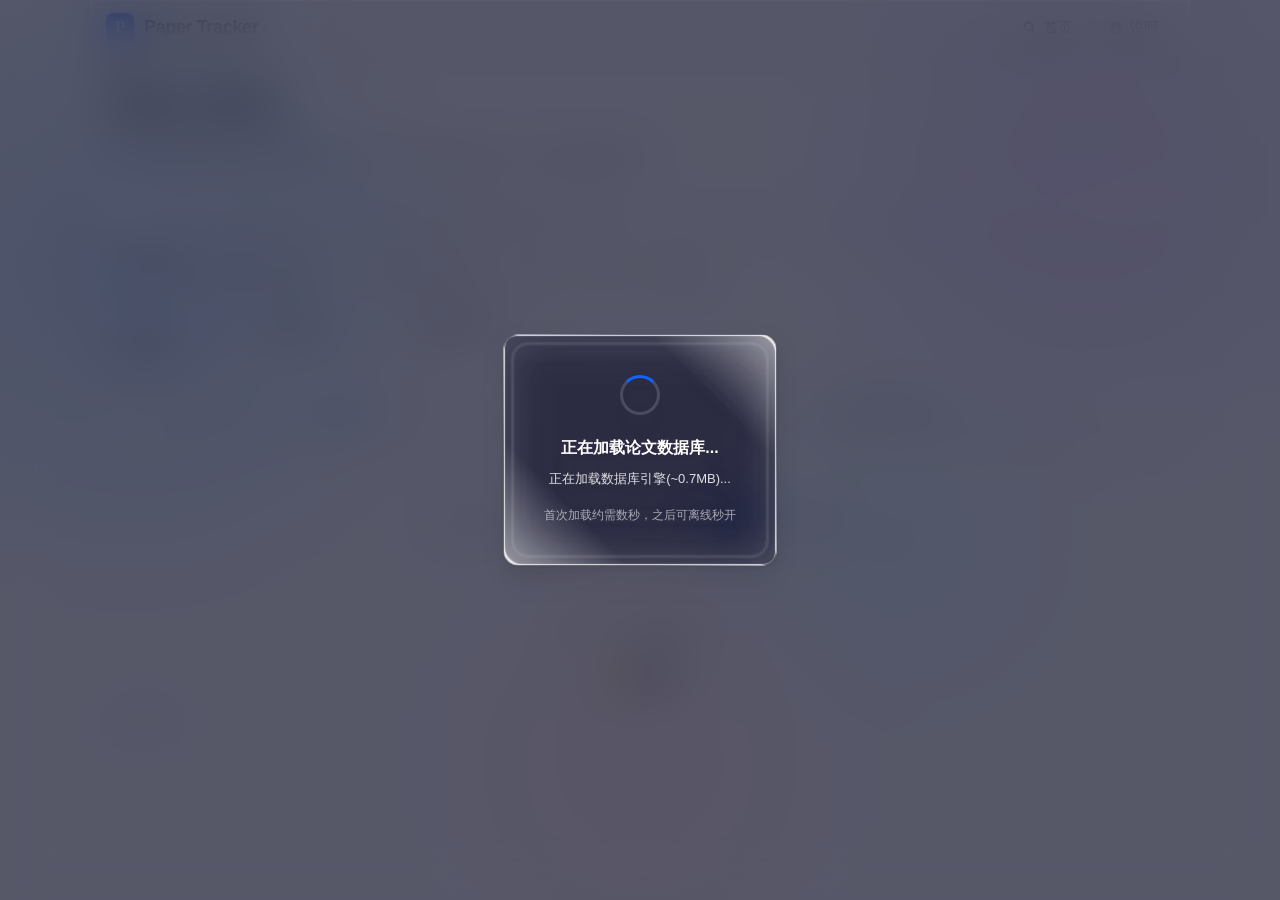
==== commit 6fee8186: "feat: 'been here' visitor wall + restore glassmorphism on cards - new /api/metrics/been_here endpoin" ====
--- a/index.html
+++ b/index.html
@@ -224,6 +224,15 @@
     </main>
   </section>
 
+  <!-- 「我来过」签到墙 -->
+  <section class="been-here" aria-label="到访签到">
+    <p class="been-here-count">已有 <span id="been-here-num">…</span> 人到这里看过论文</p>
+    <button id="been-here-btn" class="been-here-btn" type="button">
+      <span class="bh-hand" aria-hidden="true">👋</span>
+      <span id="been-here-label">我来过</span>
+    </button>
+  </section>
+
   <footer>
     <div id="site-stats" class="site-stats" aria-live="polite">正在加载统计...</div>
   </footer>
--- a/styles.css
+++ b/styles.css
@@ -21,7 +21,7 @@
   /* Glass Core */
   --glass-blur: 24px;
   --glass-blur-sm: 18px;
-  --glass-blur-card: 14px;   /* 列表卡片用更轻的模糊,降低移动端合成开销 */
+  --glass-blur-card: 20px;   /* 卡片毛玻璃观感与性能的折中 */
   --glass-gradient: linear-gradient(
     45deg,
     rgba(255,255,255,0.45) 0%,
@@ -554,6 +554,7 @@
   backdrop-filter: blur(var(--glass-blur-card));
   -webkit-backdrop-filter: blur(var(--glass-blur-card));
   box-shadow: var(--glass-shadow-diagonal);
+  filter: var(--glass-filter); /* 玻璃通透感的关键:饱和度提升 + 柔和投影 */
   transition:
     border-color var(--transition-base),
     box-shadow var(--transition-base),
@@ -1169,6 +1170,102 @@
   border: 1px solid rgba(220,38,38,0.3);
   border-radius: var(--radius-md);
   background: rgba(220,38,38,0.06);
+}
+
+/* ===== 我来过(签到墙) ===== */
+.been-here {
+  max-width: var(--maxw);
+  margin: 8px auto 0;
+  padding: 28px 16px 8px;
+  display: flex;
+  flex-direction: column;
+  align-items: center;
+  gap: 14px;
+}
+.been-here-count {
+  margin: 0;
+  font-size: 14px;
+  color: var(--text-secondary);
+  font-variant-numeric: tabular-nums;
+}
+#been-here-num {
+  font-weight: 700;
+  color: var(--text-primary);
+  font-size: 16px;
+}
+.been-here-btn {
+  position: relative;
+  display: inline-flex;
+  align-items: center;
+  gap: 8px;
+  height: 46px;
+  padding: 0 28px;
+  font-size: 15px;
+  font-weight: 600;
+  border-radius: var(--radius-pill);
+  border: var(--glass-border);
+  background: var(--glass-gradient);
+  backdrop-filter: blur(var(--glass-blur));
+  -webkit-backdrop-filter: blur(var(--glass-blur));
+  color: var(--text-primary);
+  cursor: pointer;
+  box-shadow: var(--glass-shadow-diagonal);
+  filter: var(--glass-filter);
+  transition: all var(--transition-base);
+  overflow: visible;
+}
+.been-here-btn::after {
+  content: '';
+  position: absolute;
+  inset: 4px;
+  border-radius: inherit;
+  border: 1px solid rgba(255,255,255,0.3);
+  filter: blur(1px);
+  pointer-events: none;
+}
+.been-here-btn:hover {
+  border-color: var(--primary-border);
+  transform: translateY(-2px);
+  box-shadow: var(--glass-shadow-hover);
+}
+.been-here-btn:active { transform: scale(0.96); }
+.been-here-btn.is-done {
+  border: none;
+  background: linear-gradient(45deg, var(--primary) 0%, var(--primary-light) 100%);
+  color: #fff;
+  cursor: default;
+  filter: none;
+}
+.been-here-btn.is-done::after { display: none; }
+.been-here-btn.is-done:hover { transform: none; box-shadow: var(--glass-shadow-diagonal); }
+.bh-hand { font-size: 18px; }
+.been-here-btn.is-done .bh-hand { animation: bhWave 0.8s ease; }
+@keyframes bhWave {
+  0% { transform: rotate(0deg); }
+  25% { transform: rotate(-18deg) scale(1.15); }
+  50% { transform: rotate(12deg) scale(1.1); }
+  75% { transform: rotate(-8deg); }
+  100% { transform: rotate(0deg); }
+}
+/* +1 飘字 */
+.bh-plus {
+  position: absolute;
+  top: -6px;
+  right: -4px;
+  font-size: 15px;
+  font-weight: 700;
+  color: var(--primary);
+  pointer-events: none;
+  animation: bhFloat 1s ease forwards;
+}
+@keyframes bhFloat {
+  0% { opacity: 0; transform: translateY(6px); }
+  25% { opacity: 1; }
+  100% { opacity: 0; transform: translateY(-22px); }
+}
+.been-here-count .my-rank {
+  color: var(--primary);
+  font-weight: 600;
 }
 
 /* ===== Footer ===== */
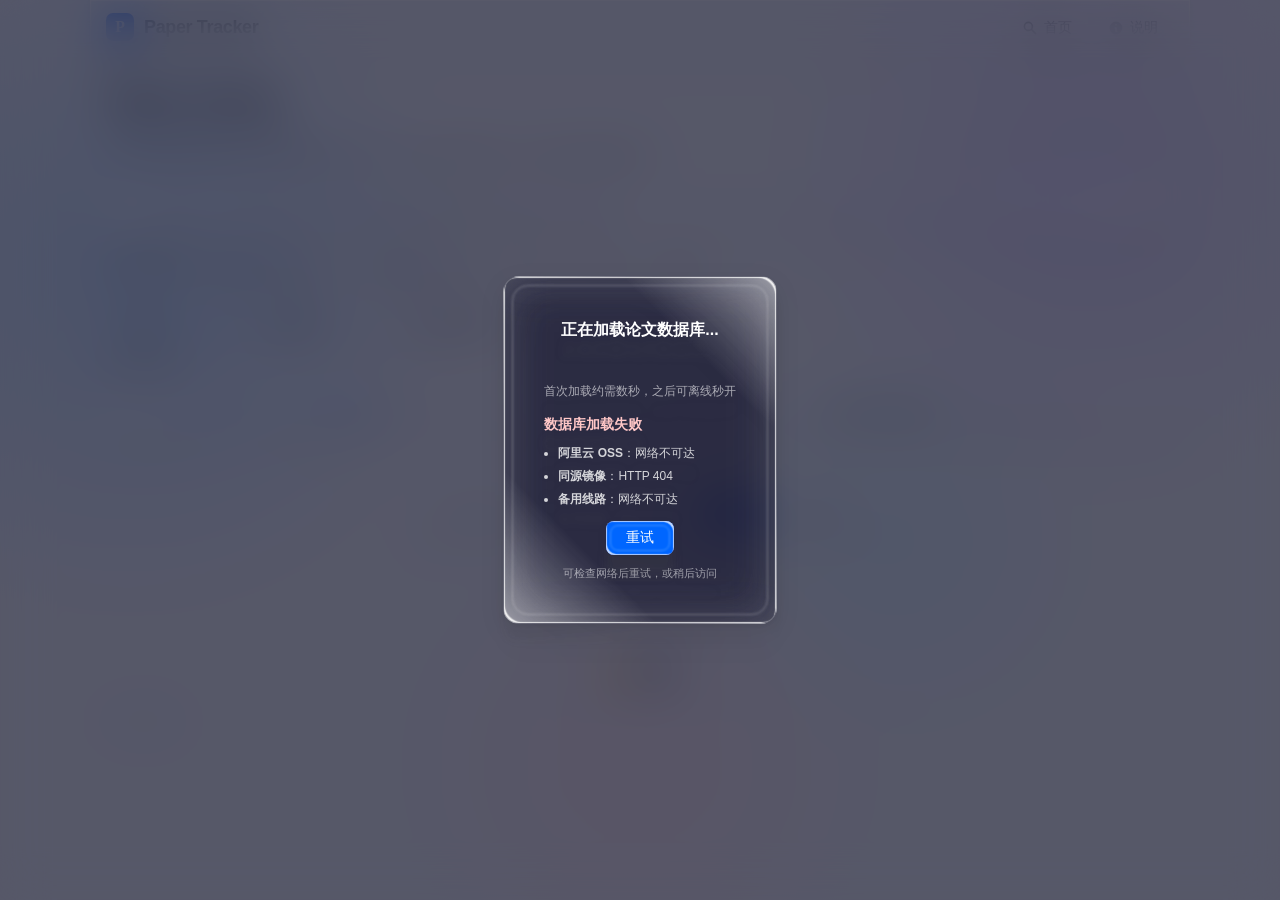
==== commit 295da173: "feat: been-here wall switches to per-click count (no dedup) More fun: every click +1s the wall, show" ====
--- a/index.html
+++ b/index.html
@@ -224,13 +224,14 @@
     </main>
   </section>
 
-  <!-- 「我来过」签到墙 -->
+  <!-- 「我来过」签到墙(人次计数,可反复点) -->
   <section class="been-here" aria-label="到访签到">
-    <p class="been-here-count">已有 <span id="been-here-num">…</span> 人到这里看过论文</p>
+    <p class="been-here-count">已有 <span id="been-here-num">…</span> 人次到这里看过论文</p>
     <button id="been-here-btn" class="been-here-btn" type="button">
       <span class="bh-hand" aria-hidden="true">👋</span>
       <span id="been-here-label">我来过</span>
     </button>
+    <p id="been-here-mine" class="been-here-mine" hidden></p>
   </section>
 
   <footer>
--- a/styles.css
+++ b/styles.css
@@ -1229,17 +1229,19 @@
   box-shadow: var(--glass-shadow-hover);
 }
 .been-here-btn:active { transform: scale(0.96); }
-.been-here-btn.is-done {
+/* 点击瞬间的点亮脉冲(可反复点,每次都有反馈) */
+.been-here-btn.is-lit {
   border: none;
   background: linear-gradient(45deg, var(--primary) 0%, var(--primary-light) 100%);
   color: #fff;
-  cursor: default;
   filter: none;
-}
-.been-here-btn.is-done::after { display: none; }
-.been-here-btn.is-done:hover { transform: none; box-shadow: var(--glass-shadow-diagonal); }
+  box-shadow:
+    inset 0 0 2px rgba(0,0,0,0.15),
+    0 6px 20px rgba(37,99,235,0.35);
+}
+.been-here-btn.is-lit::after { display: none; }
 .bh-hand { font-size: 18px; }
-.been-here-btn.is-done .bh-hand { animation: bhWave 0.8s ease; }
+.been-here-btn.is-lit .bh-hand { animation: bhWave 0.8s ease; }
 @keyframes bhWave {
   0% { transform: rotate(0deg); }
   25% { transform: rotate(-18deg) scale(1.15); }
@@ -1262,6 +1264,11 @@
   0% { opacity: 0; transform: translateY(6px); }
   25% { opacity: 1; }
   100% { opacity: 0; transform: translateY(-22px); }
+}
+.been-here-mine {
+  margin: 0;
+  font-size: 12px;
+  color: var(--text-tertiary);
 }
 .been-here-count .my-rank {
   color: var(--primary);
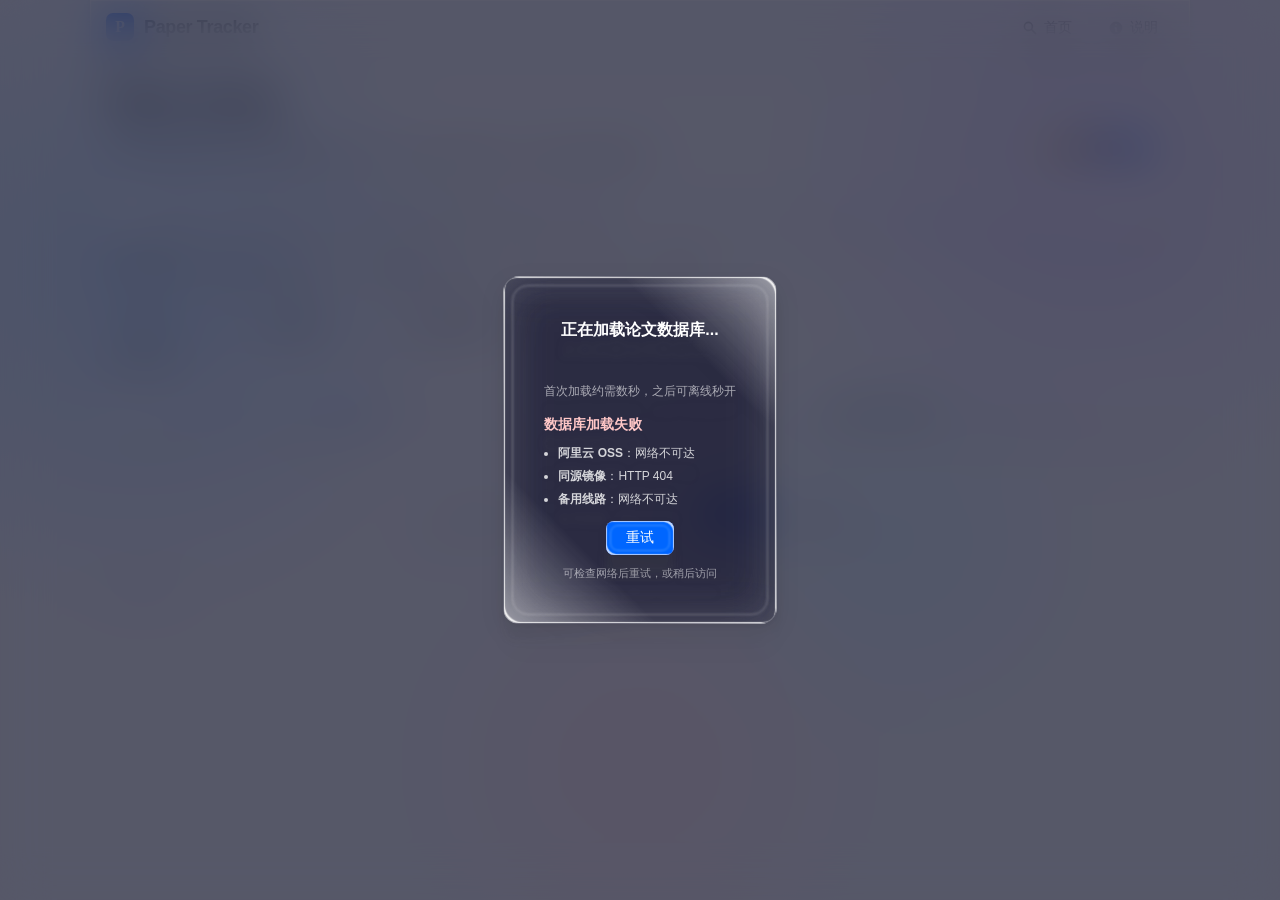
==== commit 2bf37c77: "ux: move been-here button to header with badge + optimistic updates - placed at top-right next to th" ====
--- a/index.html
+++ b/index.html
@@ -62,6 +62,14 @@
           <span class="header-subtitle">（基于 Nature RSS feed，数据自 2025 年 8 月 13 日起持续更新，暂不包含更早期文献。）</span>
         </div>
         <div class="header-actions">
+          <div class="been-here-top">
+            <button id="been-here-btn" class="been-here-btn" type="button" title="签到:已有 N 人次到访">
+              <span class="bh-hand" aria-hidden="true">👋</span>
+              <span id="been-here-label">我来过</span>
+              <span class="bh-badge" id="been-here-num">…</span>
+            </button>
+            <p id="been-here-mine" class="been-here-mine" hidden></p>
+          </div>
           <div id="db-updated" class="db-updated" aria-live="polite"></div>
         </div>
       </div>
@@ -222,16 +230,6 @@
       <h2>快捷键</h2>
       <p class="tag-note"><code>/</code> 聚焦搜索框 · <code>←</code> / <code>→</code> 翻页 · <code>Esc</code> 之外的键盘习惯与浏览器一致</p>
     </main>
-  </section>
-
-  <!-- 「我来过」签到墙(人次计数,可反复点) -->
-  <section class="been-here" aria-label="到访签到">
-    <p class="been-here-count">已有 <span id="been-here-num">…</span> 人次到这里看过论文</p>
-    <button id="been-here-btn" class="been-here-btn" type="button">
-      <span class="bh-hand" aria-hidden="true">👋</span>
-      <span id="been-here-label">我来过</span>
-    </button>
-    <p id="been-here-mine" class="been-here-mine" hidden></p>
   </section>
 
   <footer>
--- a/styles.css
+++ b/styles.css
@@ -1172,35 +1172,21 @@
   background: rgba(220,38,38,0.06);
 }
 
-/* ===== 我来过(签到墙) ===== */
-.been-here {
-  max-width: var(--maxw);
-  margin: 8px auto 0;
-  padding: 28px 16px 8px;
+/* ===== 我来过(页头签到,乐观更新) ===== */
+.been-here-top {
   display: flex;
   flex-direction: column;
-  align-items: center;
-  gap: 14px;
-}
-.been-here-count {
-  margin: 0;
-  font-size: 14px;
-  color: var(--text-secondary);
-  font-variant-numeric: tabular-nums;
-}
-#been-here-num {
-  font-weight: 700;
-  color: var(--text-primary);
-  font-size: 16px;
+  align-items: flex-end;
+  gap: 4px;
 }
 .been-here-btn {
   position: relative;
   display: inline-flex;
   align-items: center;
-  gap: 8px;
-  height: 46px;
-  padding: 0 28px;
-  font-size: 15px;
+  gap: 7px;
+  height: 40px;
+  padding: 0 14px 0 16px;
+  font-size: 14px;
   font-weight: 600;
   border-radius: var(--radius-pill);
   border: var(--glass-border);
@@ -1213,11 +1199,12 @@
   filter: var(--glass-filter);
   transition: all var(--transition-base);
   overflow: visible;
+  white-space: nowrap;
 }
 .been-here-btn::after {
   content: '';
   position: absolute;
-  inset: 4px;
+  inset: 3px;
   border-radius: inherit;
   border: 1px solid rgba(255,255,255,0.3);
   filter: blur(1px);
@@ -1225,11 +1212,26 @@
 }
 .been-here-btn:hover {
   border-color: var(--primary-border);
-  transform: translateY(-2px);
+  transform: translateY(-1px);
   box-shadow: var(--glass-shadow-hover);
 }
-.been-here-btn:active { transform: scale(0.96); }
-/* 点击瞬间的点亮脉冲(可反复点,每次都有反馈) */
+.been-here-btn:active { transform: scale(0.95); }
+/* 计数徽章 */
+.bh-badge {
+  min-width: 26px;
+  text-align: center;
+  padding: 1px 8px;
+  border-radius: var(--radius-pill);
+  background: var(--primary);
+  color: #fff;
+  font-size: 12px;
+  font-weight: 700;
+  font-variant-numeric: tabular-nums;
+  box-shadow: inset 0 1px 1px rgba(255,255,255,0.35);
+  transition: transform var(--transition-fast);
+}
+.bh-badge.bump { transform: scale(1.25); }
+/* 点击瞬间的点亮脉冲 */
 .been-here-btn.is-lit {
   border: none;
   background: linear-gradient(45deg, var(--primary) 0%, var(--primary-light) 100%);
@@ -1237,14 +1239,15 @@
   filter: none;
   box-shadow:
     inset 0 0 2px rgba(0,0,0,0.15),
-    0 6px 20px rgba(37,99,235,0.35);
+    0 5px 18px rgba(37,99,235,0.35);
 }
 .been-here-btn.is-lit::after { display: none; }
-.bh-hand { font-size: 18px; }
+.been-here-btn.is-lit .bh-badge { background: rgba(255,255,255,0.25); }
+.bh-hand { font-size: 16px; }
 .been-here-btn.is-lit .bh-hand { animation: bhWave 0.8s ease; }
 @keyframes bhWave {
   0% { transform: rotate(0deg); }
-  25% { transform: rotate(-18deg) scale(1.15); }
+  25% { transform: rotate(-18deg) scale(1.2); }
   50% { transform: rotate(12deg) scale(1.1); }
   75% { transform: rotate(-8deg); }
   100% { transform: rotate(0deg); }
@@ -1252,9 +1255,9 @@
 /* +1 飘字 */
 .bh-plus {
   position: absolute;
-  top: -6px;
-  right: -4px;
-  font-size: 15px;
+  top: -8px;
+  right: 6px;
+  font-size: 14px;
   font-weight: 700;
   color: var(--primary);
   pointer-events: none;
@@ -1267,12 +1270,9 @@
 }
 .been-here-mine {
   margin: 0;
-  font-size: 12px;
+  font-size: 11px;
   color: var(--text-tertiary);
-}
-.been-here-count .my-rank {
-  color: var(--primary);
-  font-weight: 600;
+  white-space: nowrap;
 }
 
 /* ===== Footer ===== */
@@ -1390,6 +1390,7 @@
   .nav-title { font-size: 16px; }
   .search-header { padding: 16px 12px 0; }
   .header-top { flex-direction: column; align-items: flex-start; gap: 8px; }
+  .been-here-top { align-items: flex-start; }
   .header-title { font-size: 22px; }
   .row-filters {
     flex-direction: column;
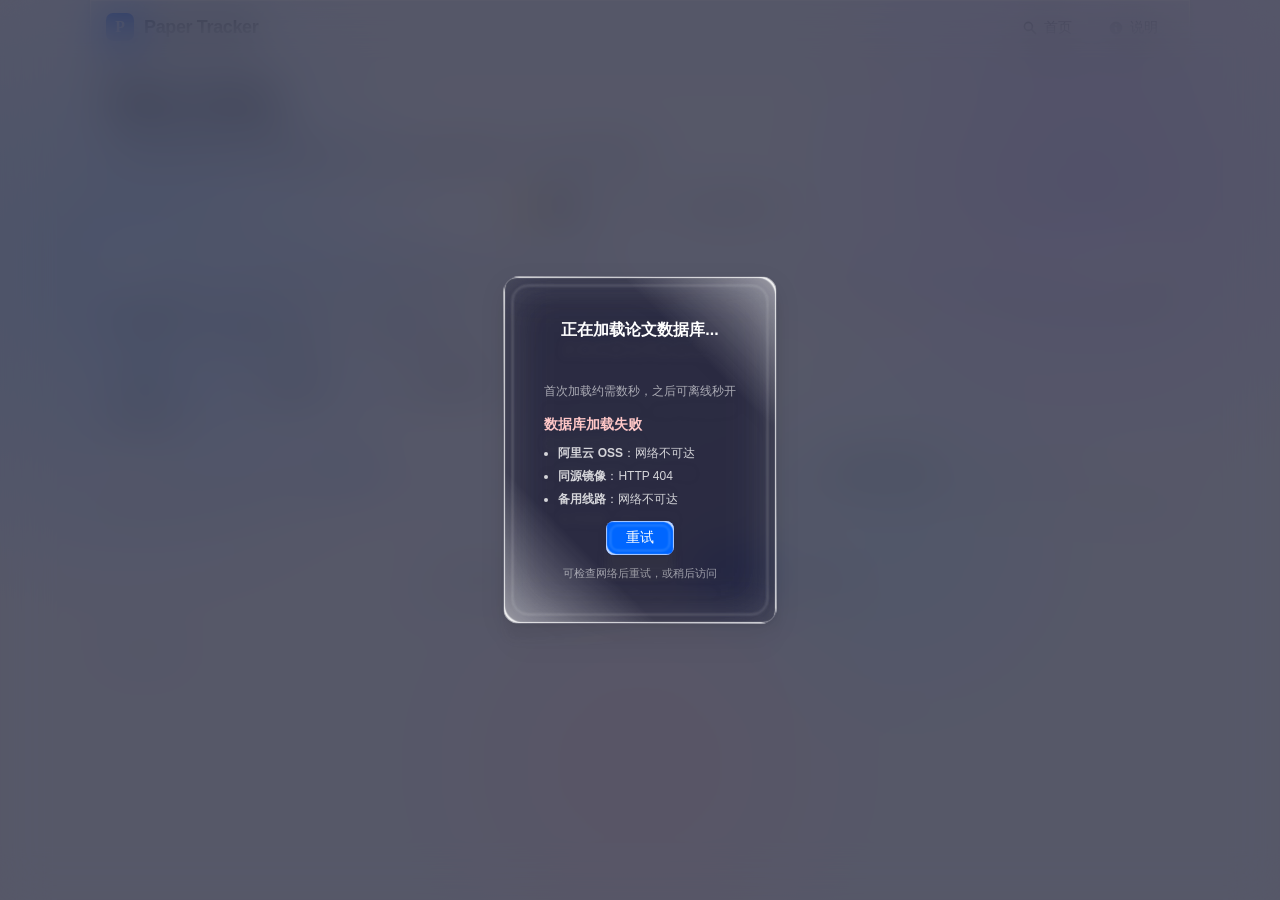
==== commit 326ec1e5: "ux: sign-in gets its own centered row under the title - moved out of the header corner into a standa" ====
--- a/index.html
+++ b/index.html
@@ -62,17 +62,19 @@
           <span class="header-subtitle">（基于 Nature RSS feed，数据自 2025 年 8 月 13 日起持续更新，暂不包含更早期文献。）</span>
         </div>
         <div class="header-actions">
-          <div class="been-here-top">
-            <button id="been-here-btn" class="been-here-btn" type="button" title="签到:已有 N 人次到访">
-              <span class="bh-hand" aria-hidden="true">👋</span>
-              <span id="been-here-label">我来过</span>
-              <span class="bh-badge" id="been-here-num">…</span>
-            </button>
-            <p id="been-here-mine" class="been-here-mine" hidden></p>
-          </div>
           <div id="db-updated" class="db-updated" aria-live="polite"></div>
         </div>
       </div>
+
+      <!-- 「我来过」签到(单独一行,人人可见) -->
+      <div class="been-here-row" aria-label="到访签到">
+        <button id="been-here-btn" class="been-here-btn" type="button">
+          <span class="bh-hand" aria-hidden="true">👋</span>
+          <span id="been-here-label">我来过</span>
+        </button>
+        <p class="been-here-count">已有 <span id="been-here-num">…</span> 人次到这里看过论文</p>
+      </div>
+      <p id="been-here-mine" class="been-here-mine" hidden></p>
 
       <div class="controls">
         <!-- Row 1: Search Input -->
--- a/styles.css
+++ b/styles.css
@@ -1172,12 +1172,14 @@
   background: rgba(220,38,38,0.06);
 }
 
-/* ===== 我来过(页头签到,乐观更新) ===== */
-.been-here-top {
-  display: flex;
-  flex-direction: column;
-  align-items: flex-end;
-  gap: 4px;
+/* ===== 我来过(标题下单独一行,乐观更新) ===== */
+.been-here-row {
+  display: flex;
+  align-items: center;
+  justify-content: center;
+  flex-wrap: wrap;
+  gap: 10px 14px;
+  margin: 0 0 18px;
 }
 .been-here-btn {
   position: relative;
@@ -1185,7 +1187,7 @@
   align-items: center;
   gap: 7px;
   height: 40px;
-  padding: 0 14px 0 16px;
+  padding: 0 20px;
   font-size: 14px;
   font-weight: 600;
   border-radius: var(--radius-pill);
@@ -1216,21 +1218,6 @@
   box-shadow: var(--glass-shadow-hover);
 }
 .been-here-btn:active { transform: scale(0.95); }
-/* 计数徽章 */
-.bh-badge {
-  min-width: 26px;
-  text-align: center;
-  padding: 1px 8px;
-  border-radius: var(--radius-pill);
-  background: var(--primary);
-  color: #fff;
-  font-size: 12px;
-  font-weight: 700;
-  font-variant-numeric: tabular-nums;
-  box-shadow: inset 0 1px 1px rgba(255,255,255,0.35);
-  transition: transform var(--transition-fast);
-}
-.bh-badge.bump { transform: scale(1.25); }
 /* 点击瞬间的点亮脉冲 */
 .been-here-btn.is-lit {
   border: none;
@@ -1242,7 +1229,6 @@
     0 5px 18px rgba(37,99,235,0.35);
 }
 .been-here-btn.is-lit::after { display: none; }
-.been-here-btn.is-lit .bh-badge { background: rgba(255,255,255,0.25); }
 .bh-hand { font-size: 16px; }
 .been-here-btn.is-lit .bh-hand { animation: bhWave 0.8s ease; }
 @keyframes bhWave {
@@ -1252,6 +1238,20 @@
   75% { transform: rotate(-8deg); }
   100% { transform: rotate(0deg); }
 }
+.been-here-count {
+  margin: 0;
+  font-size: 13px;
+  color: var(--text-secondary);
+  font-variant-numeric: tabular-nums;
+}
+#been-here-num {
+  display: inline-block;
+  font-size: 16px;
+  font-weight: 700;
+  color: var(--primary);
+  transition: transform var(--transition-fast);
+}
+#been-here-num.bump { transform: scale(1.3); }
 /* +1 飘字 */
 .bh-plus {
   position: absolute;
@@ -1269,10 +1269,12 @@
   100% { opacity: 0; transform: translateY(-22px); }
 }
 .been-here-mine {
-  margin: 0;
+  max-width: var(--maxw);
+  margin: -12px auto 14px;
+  padding: 0 16px;
   font-size: 11px;
   color: var(--text-tertiary);
-  white-space: nowrap;
+  text-align: center;
 }
 
 /* ===== Footer ===== */
@@ -1390,7 +1392,6 @@
   .nav-title { font-size: 16px; }
   .search-header { padding: 16px 12px 0; }
   .header-top { flex-direction: column; align-items: flex-start; gap: 8px; }
-  .been-here-top { align-items: flex-start; }
   .header-title { font-size: 22px; }
   .row-filters {
     flex-direction: column;
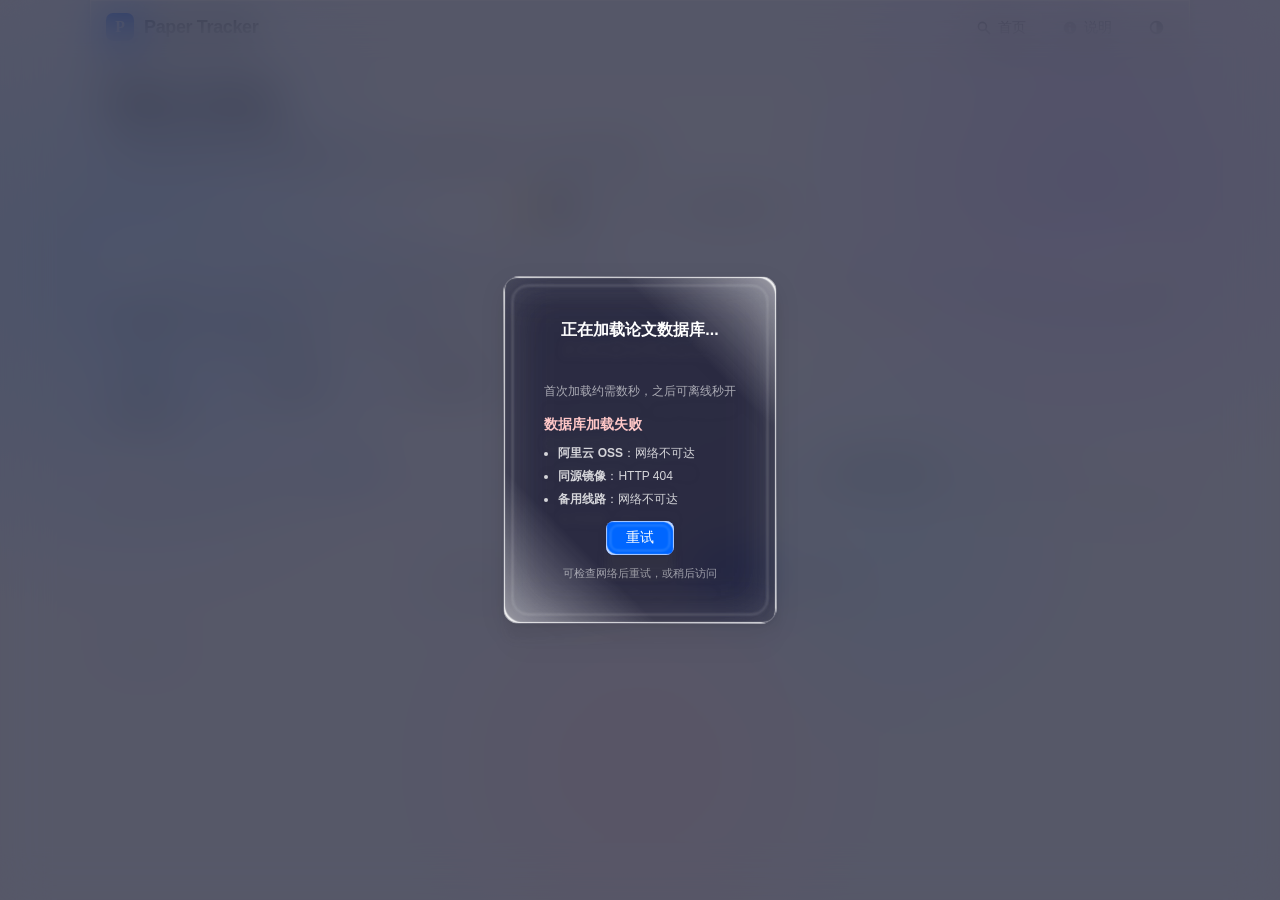
==== commit 0711a7c9: "feat: manual theme toggle (auto/light/dark) in navbar Dark styles moved from prefers-color-scheme-on" ====
--- a/index.html
+++ b/index.html
@@ -5,8 +5,22 @@
   <title>Paper Tracker</title>
   <meta name="viewport" content="width=device-width, initial-scale=1" />
   <meta name="description" content="Nature 系列期刊论文聚合检索平台" />
-  <meta name="theme-color" content="#e4e9f2" media="(prefers-color-scheme: light)" />
-  <meta name="theme-color" content="#0f172a" media="(prefers-color-scheme: dark)" />
+  <meta name="theme-color" content="#e4e9f2" />
+  <!-- 首屏前同步设置主题,避免深色用户看到白闪 -->
+  <script>
+    (function () {
+      try {
+        var m = localStorage.getItem('pt_theme') || 'auto';
+        var dark = m === 'dark' ||
+          (m === 'auto' && window.matchMedia('(prefers-color-scheme: dark)').matches);
+        document.documentElement.dataset.theme = dark ? 'dark' : 'light';
+        var meta = document.querySelector('meta[name="theme-color"]');
+        if (meta) meta.setAttribute('content', dark ? '#0b1220' : '#e4e9f2');
+      } catch (e) {
+        document.documentElement.dataset.theme = 'light';
+      }
+    })();
+  </script>
   <link rel="icon" href="./favicon.svg" type="image/svg+xml" />
   <link rel="manifest" href="./manifest.webmanifest" />
   <link rel="stylesheet" href="styles.css" />
@@ -50,6 +64,7 @@
         </svg>
         说明
       </button>
+      <button id="theme-toggle" class="theme-toggle" type="button" aria-label="切换主题"></button>
     </div>
   </nav>
 
@@ -230,7 +245,7 @@
       </ul>
 
       <h2>快捷键</h2>
-      <p class="tag-note"><code>/</code> 聚焦搜索框 · <code>←</code> / <code>→</code> 翻页 · <code>Esc</code> 之外的键盘习惯与浏览器一致</p>
+      <p class="tag-note"><code>/</code> 聚焦搜索框 · <code>←</code> / <code>→</code> 翻页</p>
     </main>
   </section>
 
--- a/styles.css
+++ b/styles.css
@@ -159,6 +159,27 @@
 .tab-content { display: none; }
 .tab-content.active { display: block; }
 
+/* 主题切换按钮(自动/浅色/深色 三态循环) */
+.theme-toggle {
+  display: inline-flex;
+  align-items: center;
+  justify-content: center;
+  width: 36px;
+  height: 36px;
+  margin-left: 6px;
+  border: none;
+  background: transparent;
+  border-radius: var(--radius-sm);
+  color: var(--text-secondary);
+  cursor: pointer;
+  transition: color var(--transition-fast), background var(--transition-fast);
+}
+.theme-toggle:hover {
+  color: var(--text-primary);
+  background: rgba(255,255,255,0.12);
+}
+.theme-toggle svg { width: 17px; height: 17px; }
+
 /* ===== About Page ===== */
 .about-main {
   max-width: var(--maxw);
@@ -603,7 +624,7 @@
   font-size: 16px;
   font-weight: 600;
   color: var(--text-primary);
-  margin: 0 0 8px;
+  margin: 0 0 12px;
   line-height: 1.5;
   transition: color var(--transition-fast);
 }
@@ -616,7 +637,7 @@
   align-items: center;
   color: var(--text-tertiary);
   font-size: 12px;
-  margin-bottom: 8px;
+  margin-bottom: 10px;
 }
 .meta strong {
   color: var(--text-secondary);
@@ -630,10 +651,10 @@
 .meta a:hover { text-decoration: underline; }
 
 .abs {
-  color: var(--text-secondary);
+  color: #334155;
   font-size: 14px;
   line-height: 1.7;
-  margin-top: 8px;
+  margin-top: 10px;
 }
 
 .badge {
@@ -669,7 +690,7 @@
   display: flex;
   flex-wrap: wrap;
   gap: 6px;
-  margin: 8px 0;
+  margin: 10px 0;
 }
 .tag-chip {
   display: inline-flex;
@@ -1289,9 +1310,8 @@
   font-size: 12px;
 }
 
-/* ===== Dark Mode ===== */
-@media (prefers-color-scheme: dark) {
-  :root {
+/* ===== Dark Mode(html[data-theme=dark],由 JS 按用户选择/系统偏好挂载) ===== */
+  html[data-theme="dark"] {
     color-scheme: dark;
     --text-primary: #e2e8f0;
     --text-secondary: #a9b6c8;
@@ -1321,7 +1341,7 @@
     --glass-border: 1px double rgba(148,163,184,0.18);
     --focus-border: rgba(96,165,250,0.55);
   }
-  body {
+  html[data-theme="dark"] body {
     background: #0b1220;
     background-image:
       radial-gradient(ellipse 500px 500px at 10% 30%, rgba(37,99,235,0.14) 0%, transparent 70%),
@@ -1329,51 +1349,61 @@
       radial-gradient(ellipse 350px 350px at 50% 85%, rgba(219,39,119,0.08) 0%, transparent 70%),
       radial-gradient(ellipse 300px 300px at 70% 60%, rgba(14,165,233,0.10) 0%, transparent 70%);
   }
-  .top-nav {
+  html[data-theme="dark"] .top-nav {
     background: linear-gradient(45deg, rgba(148,163,184,0.10) 0%, transparent 25%, transparent 75%, rgba(148,163,184,0.10) 100%);
     border-bottom-color: rgba(148,163,184,0.14);
     box-shadow:
       inset 0 0 1px rgba(255,255,255,0.06),
       0 2px 8px rgba(0,0,0,0.4);
   }
-  .tab:hover, .tab.active { background: rgba(148,163,184,0.12); }
-  .card {
-    border-color: rgba(148,163,184,0.16);
+  html[data-theme="dark"] .tab:hover, html[data-theme="dark"] .tab.active{ background: rgba(148,163,184,0.12); }
+  /* 深色玻璃:描边提亮保证轮廓可见;角部高光 + 中段深色半透明表面,
+     让背景彩斑透进卡片,找回浅色版那种「透光」质感 */
+  html[data-theme="dark"] .card {
+    border-color: rgba(148,163,184,0.22);
+    background: linear-gradient(
+      45deg,
+      rgba(148,163,184,0.16) 0%,
+      rgba(15,23,42,0.30) 22%,
+      rgba(15,23,42,0.30) 78%,
+      rgba(148,163,184,0.16) 100%
+    );
   }
-  .card::after { border-color: rgba(255,255,255,0.08); }
-  .card::before { border-color: rgba(0,0,0,0.3); }
-  .btn-reset:hover { background: rgba(148,163,184,0.15); }
-  .range-btn:hover, .pager-btn:hover:not(:disabled) {
+  html[data-theme="dark"] .card::after{ border-color: rgba(255,255,255,0.10); }
+  html[data-theme="dark"] .card::before{ border-color: rgba(0,0,0,0.3); }
+  html[data-theme="dark"] .abs{ color: #cbd5e1; }
+  html[data-theme="dark"] .btn-reset:hover{ background: rgba(148,163,184,0.15); }
+  html[data-theme="dark"] .range-btn:hover, html[data-theme="dark"] .pager-btn:hover:not(:disabled) {
     background: linear-gradient(45deg,
       rgba(59,130,246,0.18) 0%,
       rgba(59,130,246,0.08) 25%,
       rgba(59,130,246,0.08) 75%,
       rgba(59,130,246,0.18) 100%) !important;
   }
-  .range-btn::after, .pager-btn::after, .tag-btn::after,
-  .btn-bilingual-full::after, .btn-reset-all::after, .btn-primary-outline::after {
+  html[data-theme="dark"] .range-btn::after, html[data-theme="dark"] .pager-btn::after, html[data-theme="dark"] .tag-btn::after,
+  html[data-theme="dark"] .btn-bilingual-full::after, html[data-theme="dark"] .btn-reset-all::after, html[data-theme="dark"] .btn-primary-outline::after {
     border-color: rgba(255,255,255,0.08);
   }
-  .db-loading-overlay { background: rgba(2,6,23,0.88); }
-  .db-loading-card {
+  html[data-theme="dark"] .db-loading-overlay { background: rgba(2,6,23,0.88); }
+  html[data-theme="dark"] .db-loading-card {
     background: linear-gradient(45deg, rgba(148,163,184,0.12) 0%, transparent 25%, transparent 75%, rgba(148,163,184,0.12) 100%);
     border-color: rgba(148,163,184,0.18);
   }
-  mark {
-    background: rgba(250,204,21,0.28);
+  /* 深色下的搜索高亮:琥珀底更沉稳,不刺眼 */
+  html[data-theme="dark"] mark {
+    background: rgba(202,138,4,0.22);
     color: inherit;
   }
-  .pager { border-top-color: rgba(148,163,184,0.10); }
-  .fab { border-color: rgba(148,163,184,0.15); }
-  .empty-state-icon path, .empty-state-icon circle, .empty-state-icon line { stroke: #7c8aa0; }
-  .about-main pre.keywords {
+  html[data-theme="dark"] .pager{ border-top-color: rgba(148,163,184,0.10); }
+  html[data-theme="dark"] .fab{ border-color: rgba(148,163,184,0.15); }
+  html[data-theme="dark"] .empty-state-icon path, html[data-theme="dark"] .empty-state-icon circle, html[data-theme="dark"] .empty-state-icon line{ stroke: #7c8aa0; }
+  html[data-theme="dark"] .about-main pre.keywords {
     box-shadow:
       inset 1px -1px 1px -1px rgba(255,255,255,0.06),
       inset -1px 1px 1px -1px rgba(255,255,255,0.06),
       inset 0 0 1px rgba(0,0,0,0.3),
       0 2px 6px rgba(0,0,0,0.3);
   }
-}
 
 /* ===== Responsive ===== */
 @media (max-width: 1024px) {
@@ -1413,6 +1443,7 @@
   .search-input-wrapper #q { height: 44px; font-size: 14px; }
   .tab { padding: 8px 10px; font-size: 13px; }
   .tab-icon { display: none; }
+  .filter-date-group { width: 100%; } /* 窄屏日期组占满行,两个输入框平分,点按更从容 */
   .range-btn { flex: 1; min-width: 0; text-align: center; justify-content: center; }
   .pager { flex-wrap: wrap; gap: 8px; }
   .pager-btn { flex: 1; justify-content: center; min-width: 0; }
